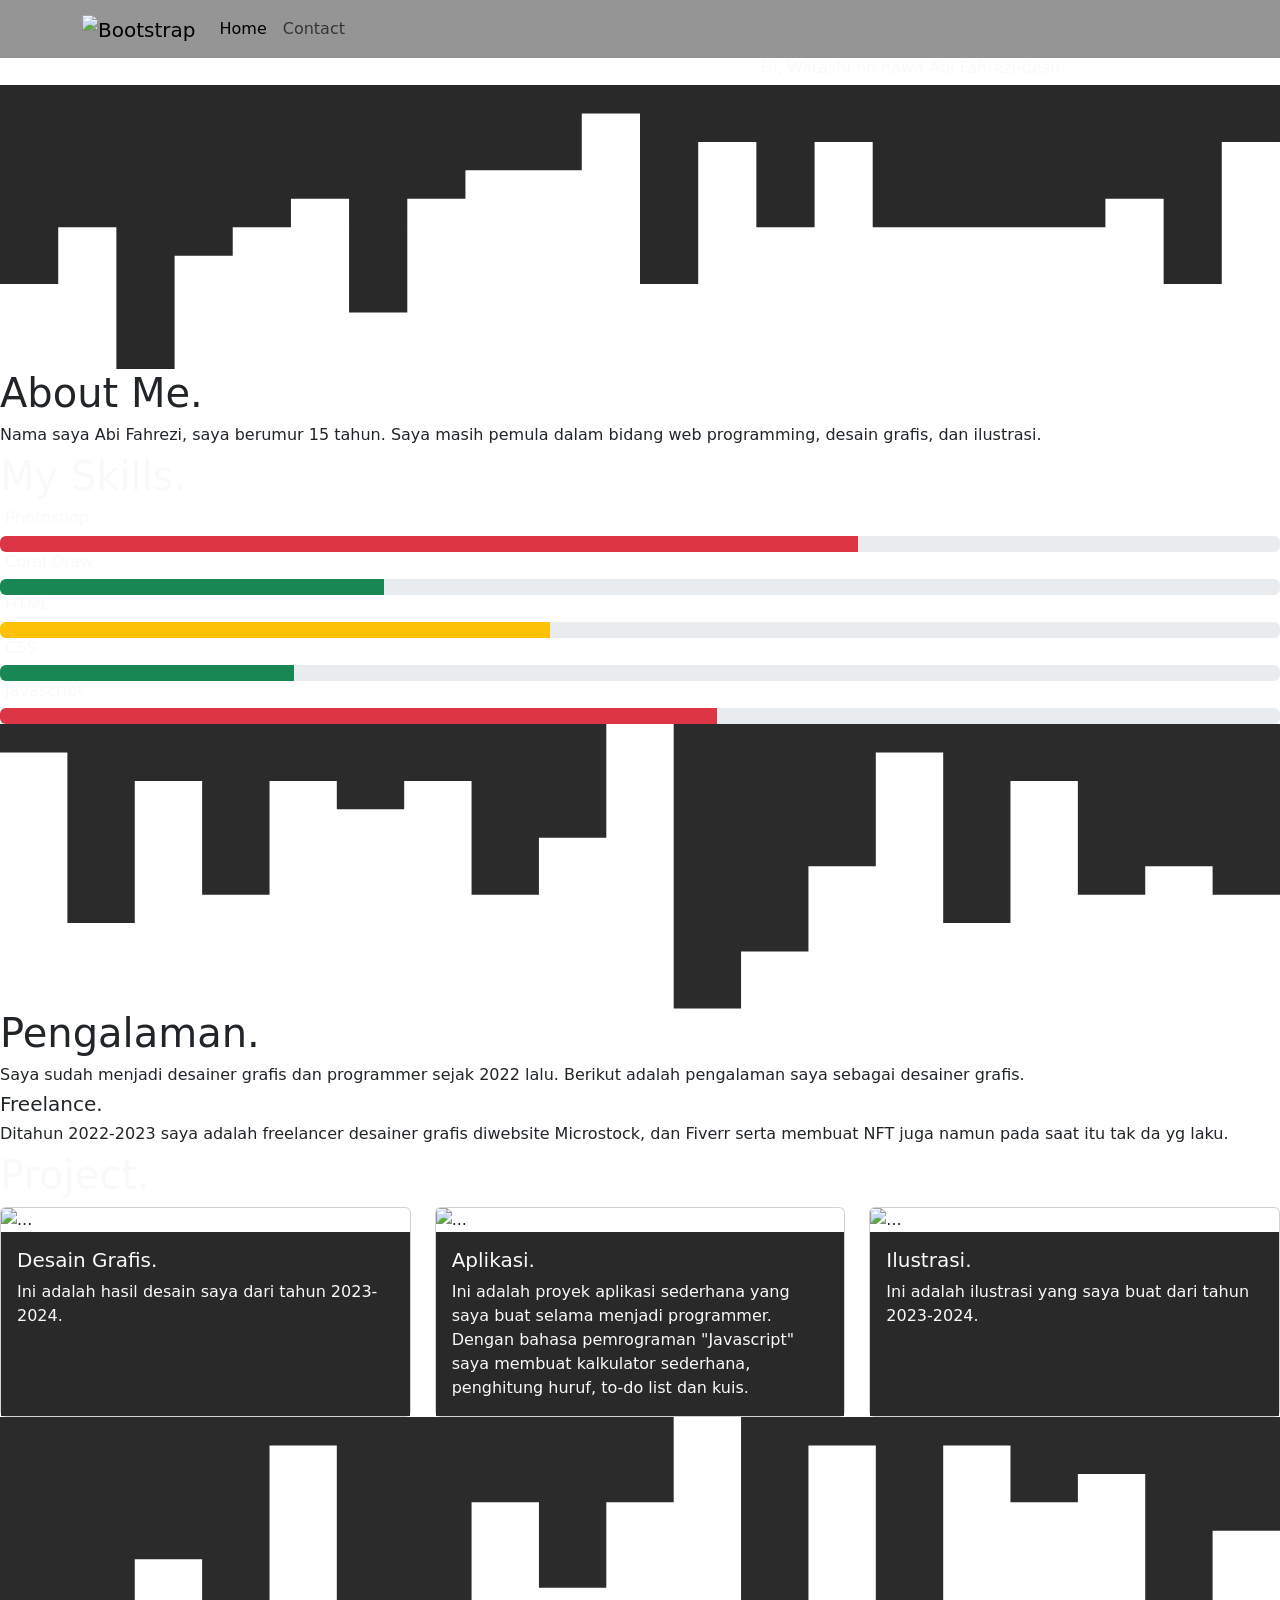
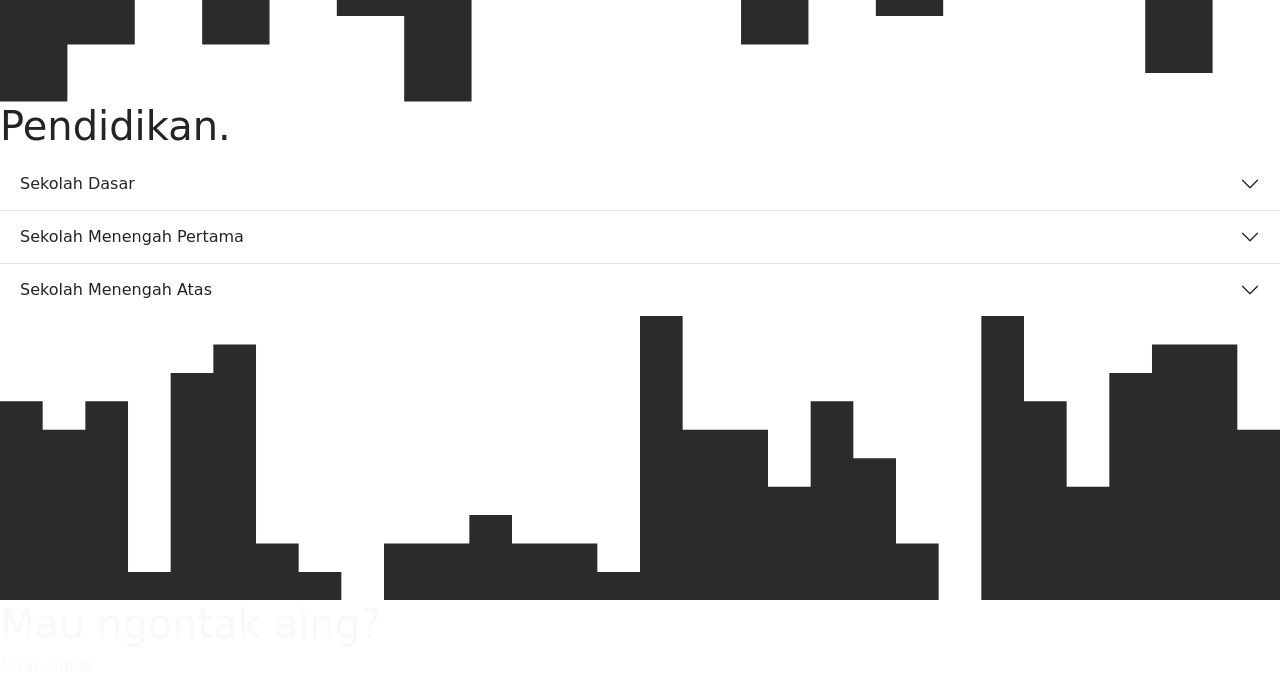
==== index.html @ 24638c21 "Add files via upload" ====
<!doctype html>
<html lang="en">
<head>
  <meta charset="utf-8"/>
<meta name="viewport" content="width=device-width, initial-scale=1" />
<title>Portofolio</title>
<link
href="https://cdn.jsdelivr.net/npm/bootstrap@5.3.3/dist/css/bootstrap.min.css"
rel="stylesheet"
integrity="sha384-QWTKZyjpPEjISv5WaRU9OFeRpok6YctnYmDr5pNlyT2bRjXh0JMhjY6hW+ALEwIH"
crossorigin="anonymous"></link>

<link href="css/style.css" rel="stylesheet"></link>

</head>
<body>
<div>
<!-- navbar -->
<div>
<nav class="navbar fixed-top navbar-expand-lg" style="background-color: #959595">
<div class="container">
<a class="navbar-brand" href="index.html">
<img src="content/logo.png" alt="Bootstrap" width="30">
</a>
<button class="navbar-toggler" type="button" data-bs-toggle="collapse" data-bs-target="#navbarNav" aria-controls="navbarNav" aria-expanded="false" aria-label="Toggle navigation">
<span class="navbar-toggler-icon"></span>
</button>
<div class="collapse navbar-collapse" id="navbarNav">
<ul class="navbar-nav">
<li class="nav-item">
<a class="nav-link active" aria-current="page" href="index.html">Home</a>
</li>
<li class="nav-item">
<a class="nav-link" href="#">Contact</a>
</li>
</ul>
</div>
</div>
</nav>
</div>


<div>
<nav class="navbar navbar-expand-lg" style="background-color: #e8e8e8">
<div class="container">
<a class="navbar-brand" href="index.html">
<img src="content/logo.png" alt="Bootstrap" width="30">
</a>
<div class="collapse navbar-collapse" id="navbarNav">
<ul class="navbar-nav">
<li class="nav-item">
<a class="nav-link active" aria-current="page" href="index.html">Home</a>
</li>
<li class="nav-item">
<a class="nav-link" href="#">Contact</a>
</li>
</ul>
</div>
</div>
</nav>
</div>
<!-- akhir navbar -->
<!-- jumbotron -->
<section class="jumbotot">
<div class="row align-items-center">
<div class="col-6">
<img src="content/me.png" width="170" alt="" />
</div>
<div class="col-1"></div>
<div class="col-5">
<h6 class="jumbongen text-light">
Hi, Watashi no nawa Abi Fahrezi-desu!
</h6>
</div>
</div>
</section>
<div class="sbk">
<svg xmlns="http://www.w3.org/2000/svg" viewBox="0 0 1440 320"><path fill="#292929" fill-opacity="1" d="M0,160L0,224L65.5,224L65.5,160L130.9,160L130.9,320L196.4,320L196.4,192L261.8,192L261.8,160L327.3,160L327.3,128L392.7,128L392.7,256L458.2,256L458.2,128L523.6,128L523.6,96L589.1,96L589.1,96L654.5,96L654.5,32L720,32L720,224L785.5,224L785.5,64L850.9,64L850.9,160L916.4,160L916.4,64L981.8,64L981.8,160L1047.3,160L1047.3,160L1112.7,160L1112.7,160L1178.2,160L1178.2,160L1243.6,160L1243.6,128L1309.1,128L1309.1,224L1374.5,224L1374.5,64L1440,64L1440,0L1374.5,0L1374.5,0L1309.1,0L1309.1,0L1243.6,0L1243.6,0L1178.2,0L1178.2,0L1112.7,0L1112.7,0L1047.3,0L1047.3,0L981.8,0L981.8,0L916.4,0L916.4,0L850.9,0L850.9,0L785.5,0L785.5,0L720,0L720,0L654.5,0L654.5,0L589.1,0L589.1,0L523.6,0L523.6,0L458.2,0L458.2,0L392.7,0L392.7,0L327.3,0L327.3,0L261.8,0L261.8,0L196.4,0L196.4,0L130.9,0L130.9,0L65.5,0L65.5,0L0,0L0,0Z"></path>
</svg>
</div>
<!-- jumbotron akhir -->
<!-- About me -->
<section class="me">
<div>
<h1>
About Me.
</h1>
<div class="me1"></div>
<h6>Nama saya Abi Fahrezi, saya berumur 15 tahun. Saya masih pemula dalam bidang web programming, desain grafis, dan ilustrasi.
</h6>
</div>
</section>
<!-- About me -->
<!-- skills -->
<section class="gw text-light">
<div>
<h1>
My Skills.
</h1>

<div class="gw1"></div>

<div class="ps">
<div class="row align-items-center">
<h6> <img src="content/logophotoshop.png" width="20" alt="" /> Photoshop</h6>
<div class="col-12">
<div class="progress" role="progressbar" aria-label="Success example" aria-valuenow="25" aria-valuemin="0" aria-valuemax="100">
<div class="progress-bar bg-danger" style="width: 67%"></div>
</div>
</div>
</div>
</div>

<div class="cd">
<div class="row align-items-center">
<h6> <img src="content/logocoreldraw.png" width="18" alt="" />  Corel Draw</h6>
<div class="col-12">
<div class="progress" role="progressbar" aria-label="Success example" aria-valuenow="25" aria-valuemin="0" aria-valuemax="100">
<div class="progress-bar bg-success" style="width: 30%">

</div>
</div>
</div>
</div>
</div>

<div class="hetml">
<div class="row align-items-center">
<h6> <img src="content/logohtml.png" width="20" alt="" /> HTML</h6>
<div class="col-12">
<div class="progress" role="progressbar" aria-label="Success example" aria-valuenow="25" aria-valuemin="0" aria-valuemax="100">
<div class="progress-bar bg-warning" style="width: 43%"></div>
</div>
</div>
</div>
</div>

<div class="ceses">
<div class="row align-items-center">
<h6> <img src="content/logocss.png" width="20" alt="" /> CSS</h6>
<div class="col-12">
<div class="progress" role="progressbar" aria-label="Success example" aria-valuenow="25" aria-valuemin="0" aria-valuemax="100">
<div class="progress-bar bg-success" style="width: 23%"></div>
</div>
</div>
</div>
</div>

<div class="jeses">
<div class="row align-items-center">
<h6> <img src="content/logojs.png" width="20" alt="" /> Javascript</h6>
<div class="col-12">
<div class="progress" role="progressbar" aria-label="Success example" aria-valuenow="25" aria-valuemin="0" aria-valuemax="100">
<div class="progress-bar bg-danger" style="width: 56%"></div>
</div>
</div>
</div>
</div>
</div>
</section>
<div class="xbk">
<svg xmlns="http://www.w3.org/2000/svg" viewBox="0 0 1440 320"><path fill="#2c2b2b" fill-opacity="1" d="M0,160L0,32L75.8,32L75.8,224L151.6,224L151.6,64L227.4,64L227.4,192L303.2,192L303.2,64L378.9,64L378.9,96L454.7,96L454.7,64L530.5,64L530.5,192L606.3,192L606.3,128L682.1,128L682.1,0L757.9,0L757.9,320L833.7,320L833.7,256L909.5,256L909.5,160L985.3,160L985.3,32L1061.1,32L1061.1,224L1136.8,224L1136.8,64L1212.6,64L1212.6,192L1288.4,192L1288.4,160L1364.2,160L1364.2,192L1440,192L1440,0L1364.2,0L1364.2,0L1288.4,0L1288.4,0L1212.6,0L1212.6,0L1136.8,0L1136.8,0L1061.1,0L1061.1,0L985.3,0L985.3,0L909.5,0L909.5,0L833.7,0L833.7,0L757.9,0L757.9,0L682.1,0L682.1,0L606.3,0L606.3,0L530.5,0L530.5,0L454.7,0L454.7,0L378.9,0L378.9,0L303.2,0L303.2,0L227.4,0L227.4,0L151.6,0L151.6,0L75.8,0L75.8,0L0,0L0,0Z"></path>
</svg>
</div>
<!-- akhir skill -->
<!-- Projects -->
<section class="jink">
<div class="text-dark">
<h1>Pengalaman.</h1>
<div class="gw3"></div>
<h6>Saya sudah menjadi desainer grafis dan programmer sejak 2022 lalu. Berikut adalah pengalaman saya sebagai desainer grafis.</h6>
<h5>
Freelance.
</h5>
<div class="gw2"></div>
<h6>
Ditahun 2022-2023 saya adalah freelancer desainer grafis diwebsite Microstock, dan Fiverr serta membuat NFT juga namun pada saat itu tak da yg laku.
</h6>
</div>
</div>


<div class="huge text-light">
<h1>Project.</h1>
<div class="gw4"></div>
</div>
</section>

<section class="vubik">
<div class="row row-cols-1 row-cols-md-3 g-4">
<div class="col">
<div class="card h-100">
<img src="content/design1.jpg" class="card-img-top" alt="...">
<div class="card-body" style="background-color: #292929">
<h5 class="card-title text-light">Desain Grafis.</h5>
<p class="card-text text-light">
Ini adalah hasil desain saya dari tahun 2023-2024.
</p>
</div>
</div>
</div>
<div class="col">
<div class="card h-100">
<img src="content/design2.jpg" class="card-img-top" alt="...">
<div class="card-body" style="background-color: #292929">
<h5 class="card-title text-light">Aplikasi.</h5>
<p class="card-text text-light">
Ini adalah proyek aplikasi sederhana yang saya buat selama menjadi programmer. Dengan bahasa pemrograman "Javascript" saya membuat kalkulator sederhana, penghitung huruf, to-do list dan kuis.
</p>
</div>
</div>
</div>
<div class="col">
<div class="card h-100">
<img src="content/design3.jpg" class="card-img-top" alt="...">
<div class="card-body" style="background-color: #292929">
<h5 class="card-title text-light">Ilustrasi.</h5>
<p class="card-text text-light">
Ini adalah ilustrasi yang saya buat dari tahun 2023-2024.
</p>
</div>
</div>
</div>
</div>
</section>

<div class="ggh">
<svg xmlns="http://www.w3.org/2000/svg" viewBox="0 0 1440 320"><path fill="#2c2b2b" fill-opacity="1" d="M0,256L0,320L75.8,320L75.8,256L151.6,256L151.6,160L227.4,160L227.4,256L303.2,256L303.2,32L378.9,32L378.9,224L454.7,224L454.7,320L530.5,320L530.5,96L606.3,96L606.3,192L682.1,192L682.1,96L757.9,96L757.9,0L833.7,0L833.7,256L909.5,256L909.5,32L985.3,32L985.3,224L1061.1,224L1061.1,32L1136.8,32L1136.8,96L1212.6,96L1212.6,64L1288.4,64L1288.4,288L1364.2,288L1364.2,128L1440,128L1440,0L1364.2,0L1364.2,0L1288.4,0L1288.4,0L1212.6,0L1212.6,0L1136.8,0L1136.8,0L1061.1,0L1061.1,0L985.3,0L985.3,0L909.5,0L909.5,0L833.7,0L833.7,0L757.9,0L757.9,0L682.1,0L682.1,0L606.3,0L606.3,0L530.5,0L530.5,0L454.7,0L454.7,0L378.9,0L378.9,0L303.2,0L303.2,0L227.4,0L227.4,0L151.6,0L151.6,0L75.8,0L75.8,0L0,0L0,0Z"></path></svg>
</div>
<!-- akhir project -->
<!-- Pendidikan -->
<section class="joki text-dark">
<h1>Pendidikan.</h1>
<div class="gw3"></div>
<div class="mantap">
<div class="accordion accordion-flush" id="accordionFlushExample">
<div class="accordion-item">
<h2 class="accordion-header">
<button class="accordion-button collapsed" type="button" data-bs-toggle="collapse" data-bs-target="#flush-collapseOne" aria-expanded="false" aria-controls="flush-collapseOne">
Sekolah Dasar
</button>
</h2>
<div id="flush-collapseOne" class="accordion-collapse collapse" data-bs-parent="#accordionFlushExample">
<div class="accordion-body">
Kepo banget ya km.
</div>
</div>
</div>
<div class="accordion-item">
<h2 class="accordion-header">
<button class="accordion-button collapsed" type="button" data-bs-toggle="collapse" data-bs-target="#flush-collapseTwo" aria-expanded="false" aria-controls="flush-collapseTwo">
Sekolah Menengah Pertama
</button>
</h2>
<div id="flush-collapseTwo" class="accordion-collapse collapse" data-bs-parent="#accordionFlushExample">
<div class="accordion-body">
Pengen tau banget nich?.
</div>
</div>
</div>
<div class="accordion-item">
<h2 class="accordion-header">
<button class="accordion-button collapsed" type="button" data-bs-toggle="collapse" data-bs-target="#flush-collapseThree" aria-expanded="false" aria-controls="flush-collapseThree">
Sekolah Menengah Atas
</button>
</h2>
<div id="flush-collapseThree" class="accordion-collapse collapse" data-bs-parent="#accordionFlushExample">
<div class="accordion-body">
Masih SMA aku wak:v
</div>
</div>
</div>
</div>
</div>
</section>
<div class="lawak">
<svg xmlns="http://www.w3.org/2000/svg" viewBox="0 0 1440 320"><path fill="#2c2b2b" fill-opacity="1" d="M0,256L0,96L48,96L48,128L96,128L96,96L144,96L144,288L192,288L192,64L240,64L240,32L288,32L288,256L336,256L336,288L384,288L384,320L432,320L432,256L480,256L480,256L528,256L528,224L576,224L576,256L624,256L624,256L672,256L672,288L720,288L720,0L768,0L768,128L816,128L816,128L864,128L864,192L912,192L912,96L960,96L960,160L1008,160L1008,256L1056,256L1056,320L1104,320L1104,0L1152,0L1152,96L1200,96L1200,192L1248,192L1248,64L1296,64L1296,32L1344,32L1344,32L1392,32L1392,128L1440,128L1440,320L1392,320L1392,320L1344,320L1344,320L1296,320L1296,320L1248,320L1248,320L1200,320L1200,320L1152,320L1152,320L1104,320L1104,320L1056,320L1056,320L1008,320L1008,320L960,320L960,320L912,320L912,320L864,320L864,320L816,320L816,320L768,320L768,320L720,320L720,320L672,320L672,320L624,320L624,320L576,320L576,320L528,320L528,320L480,320L480,320L432,320L432,320L384,320L384,320L336,320L336,320L288,320L288,320L240,320L240,320L192,320L192,320L144,320L144,320L96,320L96,320L48,320L48,320L0,320L0,320Z"></path></svg>
</div>
<!-- akhir pendidikan -->


<!-- Contact -->
<section class="last text-light">
<h1>Mau ngontak aing?</h1>
<div class="gw4"></div>
<h6>Maaf, Sibuk.</h6>
</section>
<!-- Akhir Contact -->

</div>


<script
src="https://cdn.jsdelivr.net/npm/bootstrap@5.3.3/dist/js/bootstrap.bundle.min.js"
integrity="sha384-YvpcrYf0tY3lHB60NNkmXc5s9fDVZLESaAA55NDzOxhy9GkcIdslK1eN7N6jIeHz"
crossorigin="anonymous"
></script>
<script
src="https://cdn.jsdelivr.net/npm/@popperjs/core@2.11.8/dist/umd/popper.min.js"
integrity="sha384-I7E8VVD/ismYTF4hNIPjVp/Zjvgyol6VFvRkX/vR+Vc4jQkC+hVqc2pM8ODewa9r"
crossorigin="anonymous"
></script>
<script
src="https://cdn.jsdelivr.net/npm/bootstrap@5.3.3/dist/js/bootstrap.min.js"
integrity="sha384-0pUGZvbkm6XF6gxjEnlmuGrJXVbNuzT9qBBavbLwCsOGabYfZo0T0to5eqruptLy"
crossorigin="anonymous"
></script>
</body>
</html>
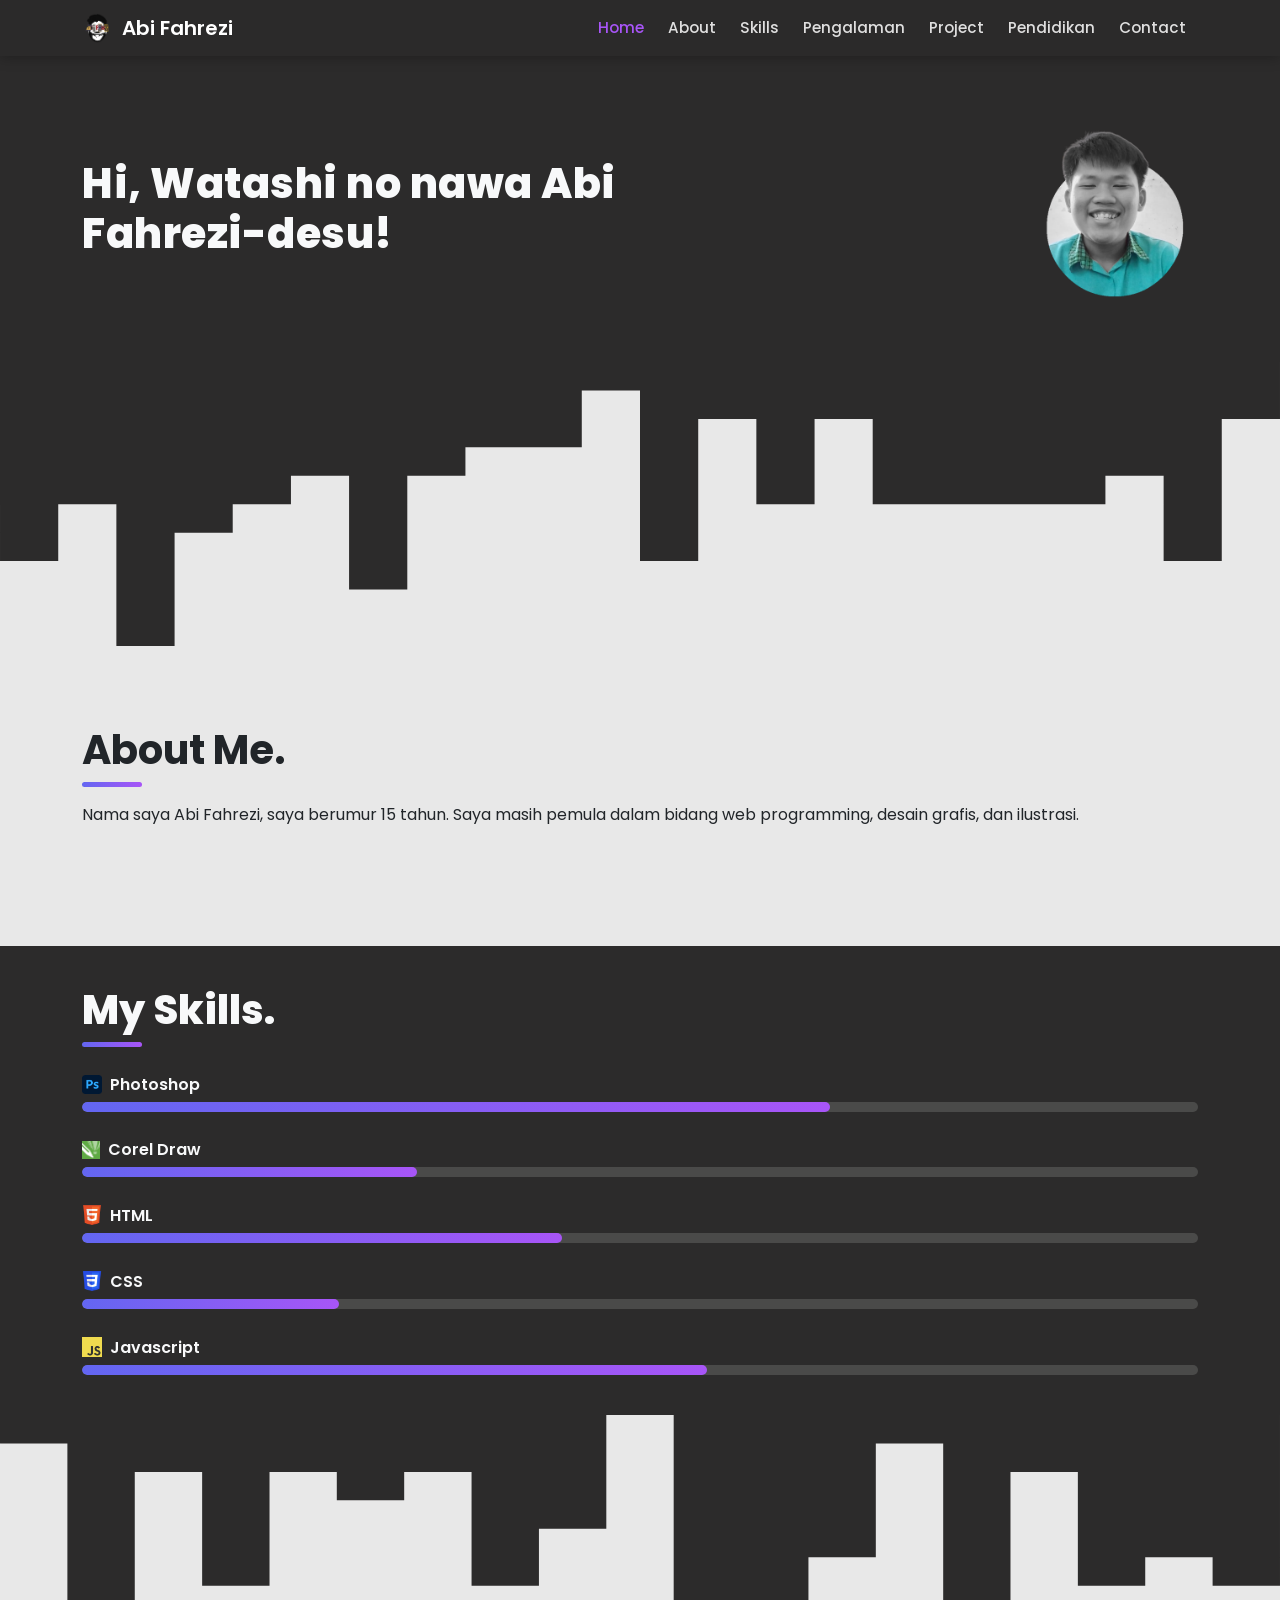
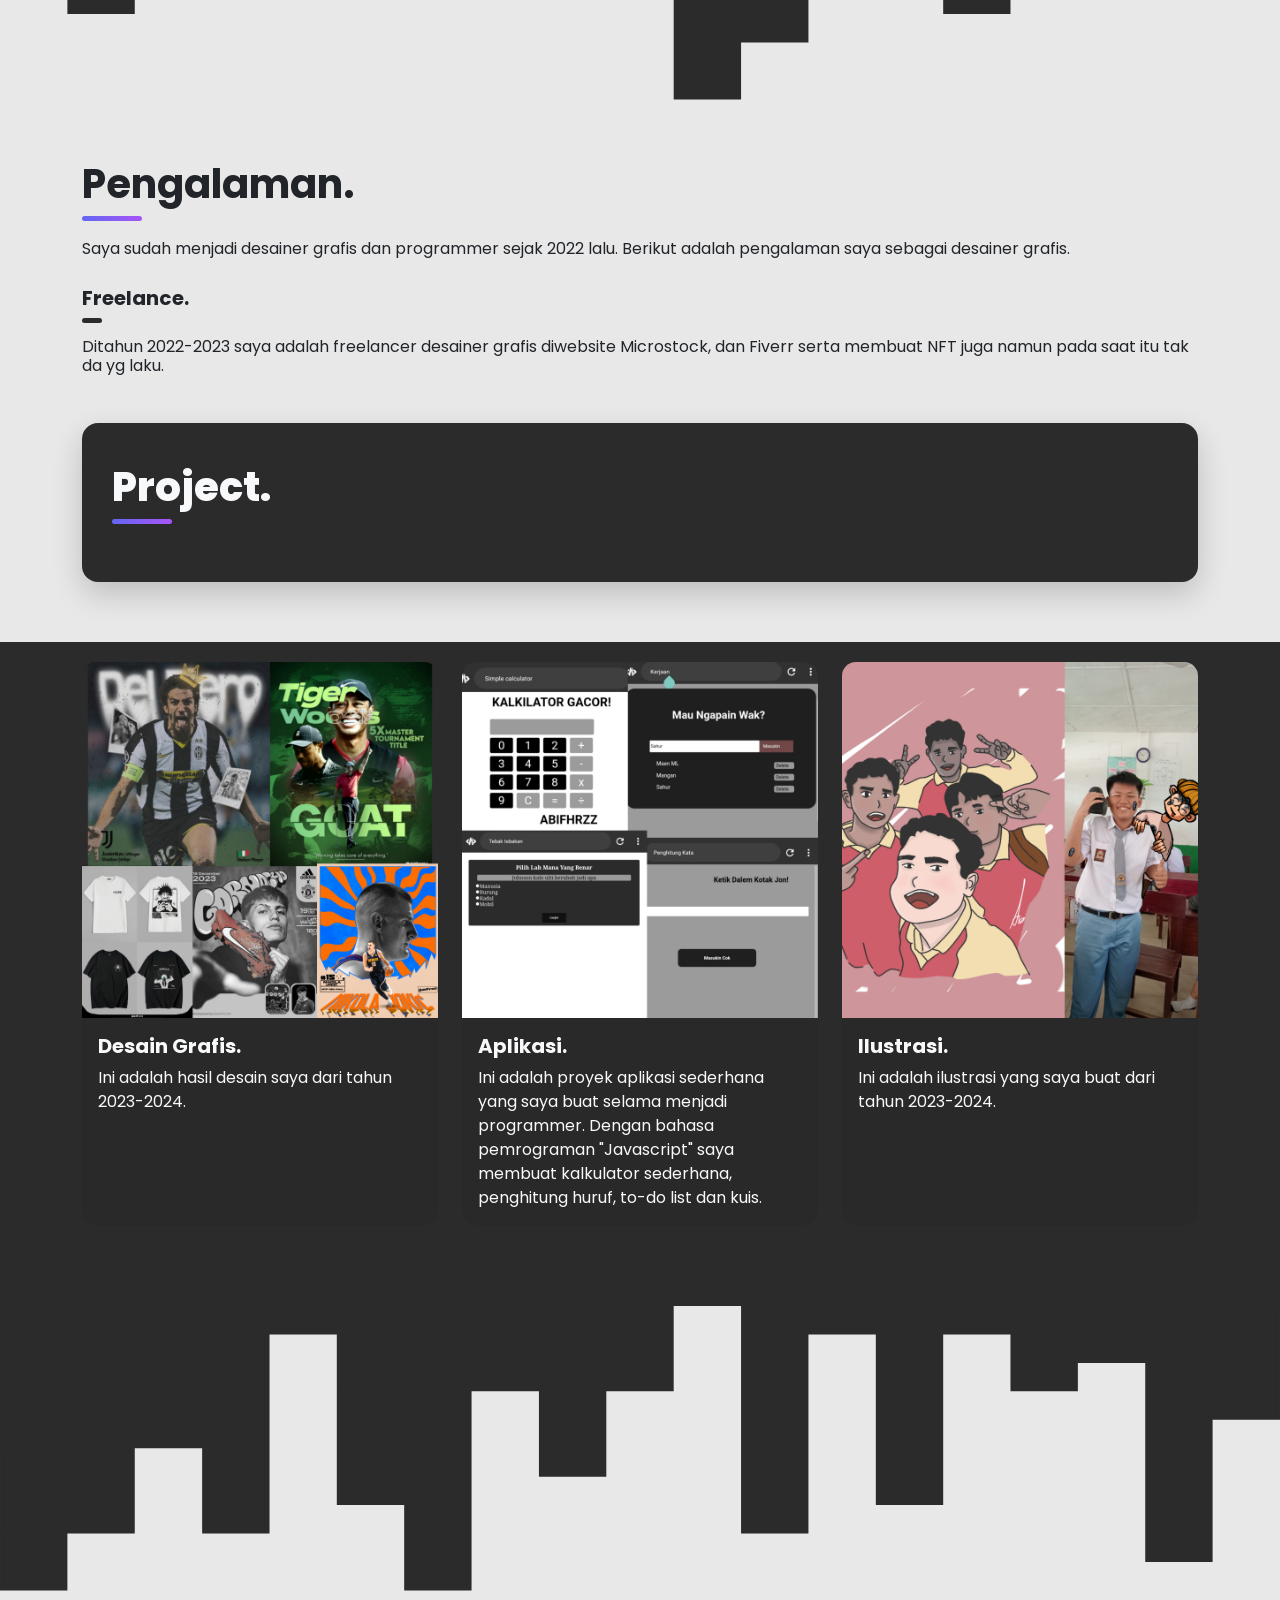
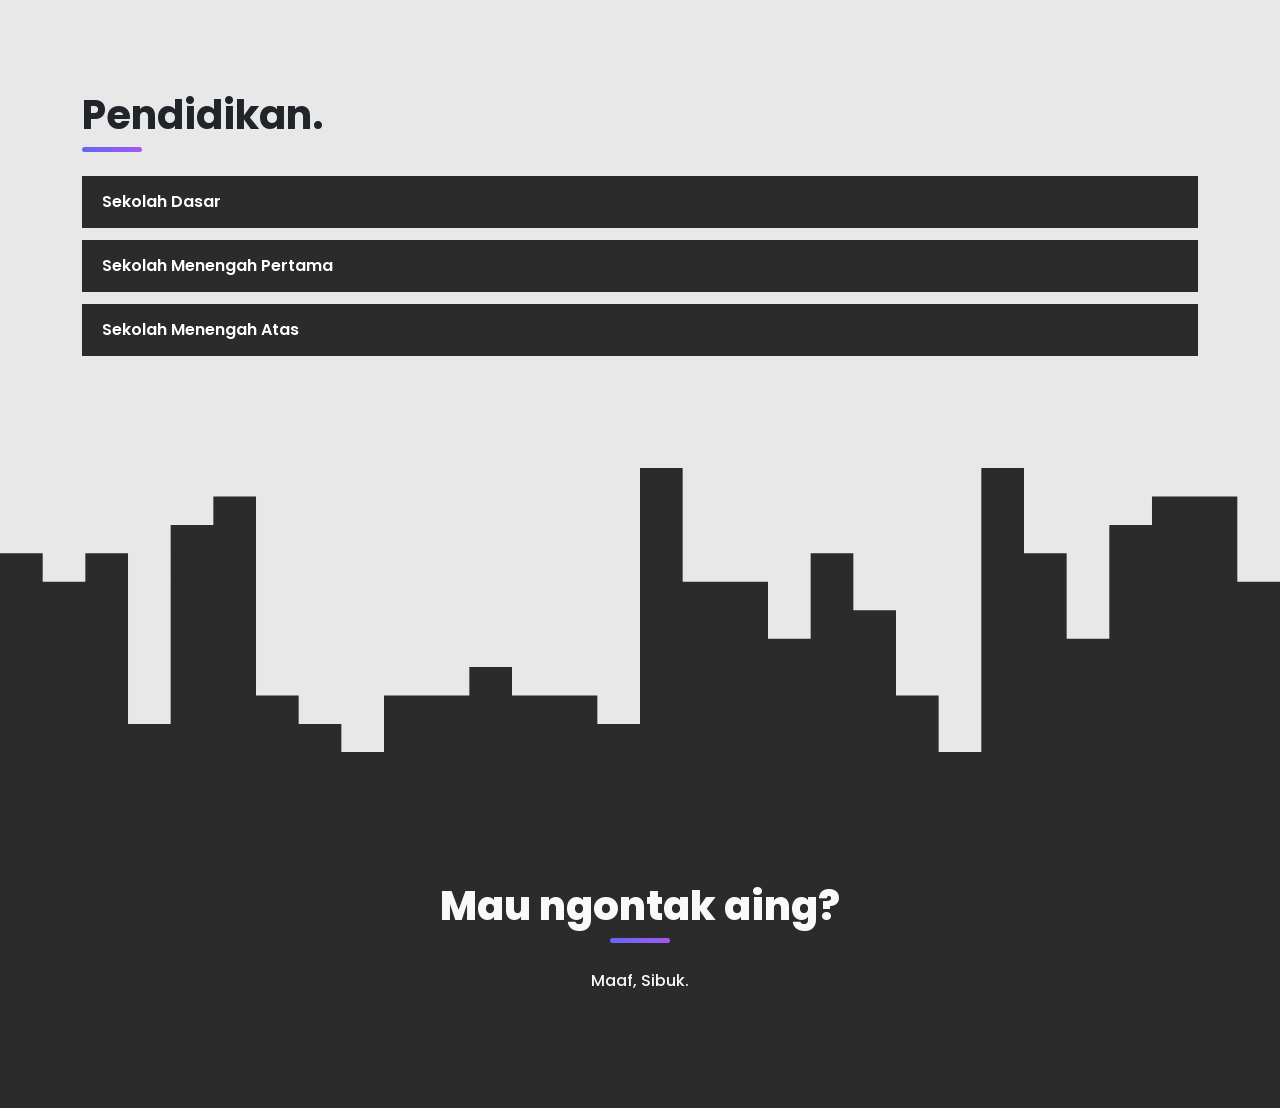
==== commit d05b4cff: "style: redesign portfolio with bootstrap polish, single navbar, smooth scroll, scrollspy, animations" ====
--- a/index.html
+++ b/index.html
@@ -1,309 +1,330 @@
 <!doctype html>
-<html lang="en">
+<html lang="id">
 <head>
   <meta charset="utf-8"/>
-<meta name="viewport" content="width=device-width, initial-scale=1" />
-<title>Portofolio</title>
-<link
-href="https://cdn.jsdelivr.net/npm/bootstrap@5.3.3/dist/css/bootstrap.min.css"
-rel="stylesheet"
-integrity="sha384-QWTKZyjpPEjISv5WaRU9OFeRpok6YctnYmDr5pNlyT2bRjXh0JMhjY6hW+ALEwIH"
-crossorigin="anonymous"></link>
-
-<link href="css/style.css" rel="stylesheet"></link>
-
+  <meta name="viewport" content="width=device-width, initial-scale=1" />
+  <title>Portofolio - Abi Fahrezi</title>
+  <meta name="description" content="Portofolio Abi Fahrezi - desainer grafis, ilustrator, dan programmer. Desain grafis, ilustrasi, dan proyek aplikasi sederhana." />
+  <link rel="icon" href="content/logo.png" type="image/png" />
+
+  <!-- Fonts -->
+  <link rel="preconnect" href="https://fonts.googleapis.com">
+  <link rel="preconnect" href="https://fonts.gstatic.com" crossorigin>
+  <link href="https://fonts.googleapis.com/css2?family=Poppins:wght@400;500;600;700;800&display=swap" rel="stylesheet">
+
+  <!-- Bootstrap -->
+  <link
+    href="https://cdn.jsdelivr.net/npm/bootstrap@5.3.3/dist/css/bootstrap.min.css"
+    rel="stylesheet"
+    integrity="sha384-QWTKZyjpPEjISv5WaRU9OFeRpok6YctnYmDr5pNlyT2bRjXh0JMhjY6hW+ALEwIH"
+    crossorigin="anonymous"/>
+
+  <link href="css/style.css" rel="stylesheet" />
 </head>
-<body>
-<div>
+
+<body data-bs-spy="scroll" data-bs-target="#mainNavbar" data-bs-offset="120" tabindex="0">
+
 <!-- navbar -->
-<div>
-<nav class="navbar fixed-top navbar-expand-lg" style="background-color: #959595">
-<div class="container">
-<a class="navbar-brand" href="index.html">
-<img src="content/logo.png" alt="Bootstrap" width="30">
-</a>
-<button class="navbar-toggler" type="button" data-bs-toggle="collapse" data-bs-target="#navbarNav" aria-controls="navbarNav" aria-expanded="false" aria-label="Toggle navigation">
-<span class="navbar-toggler-icon"></span>
-</button>
-<div class="collapse navbar-collapse" id="navbarNav">
-<ul class="navbar-nav">
-<li class="nav-item">
-<a class="nav-link active" aria-current="page" href="index.html">Home</a>
-</li>
-<li class="nav-item">
-<a class="nav-link" href="#">Contact</a>
-</li>
-</ul>
+<nav class="navbar navbar-expand-lg fixed-top" id="mainNavbar">
+  <div class="container">
+    <a class="navbar-brand" href="#home">
+      <img src="content/logo.png" alt="Logo Abi Fahrezi" width="30" />
+      <span>Abi Fahrezi</span>
+    </a>
+    <button class="navbar-toggler" type="button" data-bs-toggle="collapse" data-bs-target="#navbarNav" aria-controls="navbarNav" aria-expanded="false" aria-label="Toggle navigation">
+      <span class="navbar-toggler-icon"></span>
+    </button>
+    <div class="collapse navbar-collapse" id="navbarNav">
+      <ul class="navbar-nav ms-auto">
+        <li class="nav-item">
+          <a class="nav-link active" aria-current="page" href="#home">Home</a>
+        </li>
+        <li class="nav-item">
+          <a class="nav-link" href="#about">About</a>
+        </li>
+        <li class="nav-item">
+          <a class="nav-link" href="#skills">Skills</a>
+        </li>
+        <li class="nav-item">
+          <a class="nav-link" href="#pengalaman">Pengalaman</a>
+        </li>
+        <li class="nav-item">
+          <a class="nav-link" href="#project">Project</a>
+        </li>
+        <li class="nav-item">
+          <a class="nav-link" href="#pendidikan">Pendidikan</a>
+        </li>
+        <li class="nav-item">
+          <a class="nav-link" href="#contact">Contact</a>
+        </li>
+      </ul>
+    </div>
+  </div>
+</nav>
+<!-- akhir navbar -->
+
+<!-- home -->
+<section id="home" class="jumbotot">
+  <div class="container">
+    <div class="row align-items-center">
+      <div class="col-12 col-md-5 order-md-1 text-center text-md-end">
+        <img class="jumbo-img" src="content/me.png" width="170" alt="Foto Abi Fahrezi" />
+      </div>
+      <div class="col-12 col-md-7">
+        <h1 class="jumbongen text-light">
+          Hi, Watashi no nawa Abi Fahrezi-desu!
+        </h1>
+      </div>
+    </div>
+  </div>
+</section>
+<div class="wave">
+  <svg xmlns="http://www.w3.org/2000/svg" viewBox="0 0 1440 320"><path fill="#2c2b2b" fill-opacity="1" d="M0,160L0,224L65.5,224L65.5,160L130.9,160L130.9,320L196.4,320L196.4,192L261.8,192L261.8,160L327.3,160L327.3,128L392.7,128L392.7,256L458.2,256L458.2,128L523.6,128L523.6,96L589.1,96L589.1,96L654.5,96L654.5,32L720,32L720,224L785.5,224L785.5,64L850.9,64L850.9,160L916.4,160L916.4,64L981.8,64L981.8,160L1047.3,160L1047.3,160L1112.7,160L1112.7,160L1178.2,160L1178.2,160L1243.6,160L1243.6,128L1309.1,128L1309.1,224L1374.5,224L1374.5,64L1440,64L1440,0L1374.5,0L1374.5,0L1309.1,0L1309.1,0L1243.6,0L1243.6,0L1178.2,0L1178.2,0L1112.7,0L1112.7,0L1047.3,0L1047.3,0L981.8,0L981.8,0L916.4,0L916.4,0L850.9,0L850.9,0L785.5,0L785.5,0L720,0L720,0L654.5,0L654.5,0L589.1,0L589.1,0L523.6,0L523.6,0L458.2,0L458.2,0L392.7,0L392.7,0L327.3,0L327.3,0L261.8,0L261.8,0L196.4,0L196.4,0L130.9,0L130.9,0L65.5,0L65.5,0L0,0L0,0Z"></path></svg>
 </div>
-</div>
-</nav>
-</div>
-
-
-<div>
-<nav class="navbar navbar-expand-lg" style="background-color: #e8e8e8">
-<div class="container">
-<a class="navbar-brand" href="index.html">
-<img src="content/logo.png" alt="Bootstrap" width="30">
-</a>
-<div class="collapse navbar-collapse" id="navbarNav">
-<ul class="navbar-nav">
-<li class="nav-item">
-<a class="nav-link active" aria-current="page" href="index.html">Home</a>
-</li>
-<li class="nav-item">
-<a class="nav-link" href="#">Contact</a>
-</li>
-</ul>
-</div>
-</div>
-</nav>
-</div>
-<!-- akhir navbar -->
-<!-- jumbotron -->
-<section class="jumbotot">
-<div class="row align-items-center">
-<div class="col-6">
-<img src="content/me.png" width="170" alt="" />
-</div>
-<div class="col-1"></div>
-<div class="col-5">
-<h6 class="jumbongen text-light">
-Hi, Watashi no nawa Abi Fahrezi-desu!
-</h6>
-</div>
-</div>
-</section>
-<div class="sbk">
-<svg xmlns="http://www.w3.org/2000/svg" viewBox="0 0 1440 320"><path fill="#292929" fill-opacity="1" d="M0,160L0,224L65.5,224L65.5,160L130.9,160L130.9,320L196.4,320L196.4,192L261.8,192L261.8,160L327.3,160L327.3,128L392.7,128L392.7,256L458.2,256L458.2,128L523.6,128L523.6,96L589.1,96L589.1,96L654.5,96L654.5,32L720,32L720,224L785.5,224L785.5,64L850.9,64L850.9,160L916.4,160L916.4,64L981.8,64L981.8,160L1047.3,160L1047.3,160L1112.7,160L1112.7,160L1178.2,160L1178.2,160L1243.6,160L1243.6,128L1309.1,128L1309.1,224L1374.5,224L1374.5,64L1440,64L1440,0L1374.5,0L1374.5,0L1309.1,0L1309.1,0L1243.6,0L1243.6,0L1178.2,0L1178.2,0L1112.7,0L1112.7,0L1047.3,0L1047.3,0L981.8,0L981.8,0L916.4,0L916.4,0L850.9,0L850.9,0L785.5,0L785.5,0L720,0L720,0L654.5,0L654.5,0L589.1,0L589.1,0L523.6,0L523.6,0L458.2,0L458.2,0L392.7,0L392.7,0L327.3,0L327.3,0L261.8,0L261.8,0L196.4,0L196.4,0L130.9,0L130.9,0L65.5,0L65.5,0L0,0L0,0Z"></path>
-</svg>
-</div>
-<!-- jumbotron akhir -->
+<!-- akhir home -->
+
 <!-- About me -->
-<section class="me">
-<div>
-<h1>
-About Me.
-</h1>
-<div class="me1"></div>
-<h6>Nama saya Abi Fahrezi, saya berumur 15 tahun. Saya masih pemula dalam bidang web programming, desain grafis, dan ilustrasi.
-</h6>
-</div>
-</section>
-<!-- About me -->
+<section id="about" class="me">
+  <div class="container">
+    <h1>About Me.</h1>
+    <div class="accent-line"></div>
+    <h6>Nama saya Abi Fahrezi, saya berumur 15 tahun. Saya masih pemula dalam bidang web programming, desain grafis, dan ilustrasi.</h6>
+  </div>
+</section>
+<!-- akhir about -->
+
 <!-- skills -->
-<section class="gw text-light">
-<div>
-<h1>
-My Skills.
-</h1>
-
-<div class="gw1"></div>
-
-<div class="ps">
-<div class="row align-items-center">
-<h6> <img src="content/logophotoshop.png" width="20" alt="" /> Photoshop</h6>
-<div class="col-12">
-<div class="progress" role="progressbar" aria-label="Success example" aria-valuenow="25" aria-valuemin="0" aria-valuemax="100">
-<div class="progress-bar bg-danger" style="width: 67%"></div>
-</div>
-</div>
-</div>
-</div>
-
-<div class="cd">
-<div class="row align-items-center">
-<h6> <img src="content/logocoreldraw.png" width="18" alt="" />  Corel Draw</h6>
-<div class="col-12">
-<div class="progress" role="progressbar" aria-label="Success example" aria-valuenow="25" aria-valuemin="0" aria-valuemax="100">
-<div class="progress-bar bg-success" style="width: 30%">
-
-</div>
-</div>
-</div>
-</div>
-</div>
-
-<div class="hetml">
-<div class="row align-items-center">
-<h6> <img src="content/logohtml.png" width="20" alt="" /> HTML</h6>
-<div class="col-12">
-<div class="progress" role="progressbar" aria-label="Success example" aria-valuenow="25" aria-valuemin="0" aria-valuemax="100">
-<div class="progress-bar bg-warning" style="width: 43%"></div>
-</div>
-</div>
-</div>
-</div>
-
-<div class="ceses">
-<div class="row align-items-center">
-<h6> <img src="content/logocss.png" width="20" alt="" /> CSS</h6>
-<div class="col-12">
-<div class="progress" role="progressbar" aria-label="Success example" aria-valuenow="25" aria-valuemin="0" aria-valuemax="100">
-<div class="progress-bar bg-success" style="width: 23%"></div>
-</div>
-</div>
-</div>
-</div>
-
-<div class="jeses">
-<div class="row align-items-center">
-<h6> <img src="content/logojs.png" width="20" alt="" /> Javascript</h6>
-<div class="col-12">
-<div class="progress" role="progressbar" aria-label="Success example" aria-valuenow="25" aria-valuemin="0" aria-valuemax="100">
-<div class="progress-bar bg-danger" style="width: 56%"></div>
-</div>
-</div>
-</div>
-</div>
-</div>
-</section>
-<div class="xbk">
-<svg xmlns="http://www.w3.org/2000/svg" viewBox="0 0 1440 320"><path fill="#2c2b2b" fill-opacity="1" d="M0,160L0,32L75.8,32L75.8,224L151.6,224L151.6,64L227.4,64L227.4,192L303.2,192L303.2,64L378.9,64L378.9,96L454.7,96L454.7,64L530.5,64L530.5,192L606.3,192L606.3,128L682.1,128L682.1,0L757.9,0L757.9,320L833.7,320L833.7,256L909.5,256L909.5,160L985.3,160L985.3,32L1061.1,32L1061.1,224L1136.8,224L1136.8,64L1212.6,64L1212.6,192L1288.4,192L1288.4,160L1364.2,160L1364.2,192L1440,192L1440,0L1364.2,0L1364.2,0L1288.4,0L1288.4,0L1212.6,0L1212.6,0L1136.8,0L1136.8,0L1061.1,0L1061.1,0L985.3,0L985.3,0L909.5,0L909.5,0L833.7,0L833.7,0L757.9,0L757.9,0L682.1,0L682.1,0L606.3,0L606.3,0L530.5,0L530.5,0L454.7,0L454.7,0L378.9,0L378.9,0L303.2,0L303.2,0L227.4,0L227.4,0L151.6,0L151.6,0L75.8,0L75.8,0L0,0L0,0Z"></path>
-</svg>
+<section id="skills" class="gw text-light">
+  <div class="container">
+    <h1>My Skills.</h1>
+    <div class="accent-line-light"></div>
+
+    <div class="skill ps">
+      <div class="row align-items-center">
+        <h6><img src="content/logophotoshop.png" width="20" alt="Logo Photoshop" /> Photoshop</h6>
+        <div class="col-12">
+          <div class="progress" role="progressbar" aria-label="Level Photoshop" aria-valuenow="67" aria-valuemin="0" aria-valuemax="100">
+            <div class="progress-bar" style="width: 67%"></div>
+          </div>
+        </div>
+      </div>
+    </div>
+
+    <div class="skill cd">
+      <div class="row align-items-center">
+        <h6><img src="content/logocoreldraw.png" width="18" alt="Logo Corel Draw" /> Corel Draw</h6>
+        <div class="col-12">
+          <div class="progress" role="progressbar" aria-label="Level Corel Draw" aria-valuenow="30" aria-valuemin="0" aria-valuemax="100">
+            <div class="progress-bar" style="width: 30%"></div>
+          </div>
+        </div>
+      </div>
+    </div>
+
+    <div class="skill hetml">
+      <div class="row align-items-center">
+        <h6><img src="content/logohtml.png" width="20" alt="Logo HTML" /> HTML</h6>
+        <div class="col-12">
+          <div class="progress" role="progressbar" aria-label="Level HTML" aria-valuenow="43" aria-valuemin="0" aria-valuemax="100">
+            <div class="progress-bar" style="width: 43%"></div>
+          </div>
+        </div>
+      </div>
+    </div>
+
+    <div class="skill ceses">
+      <div class="row align-items-center">
+        <h6><img src="content/logocss.png" width="20" alt="Logo CSS" /> CSS</h6>
+        <div class="col-12">
+          <div class="progress" role="progressbar" aria-label="Level CSS" aria-valuenow="23" aria-valuemin="0" aria-valuemax="100">
+            <div class="progress-bar" style="width: 23%"></div>
+          </div>
+        </div>
+      </div>
+    </div>
+
+    <div class="skill jeses">
+      <div class="row align-items-center">
+        <h6><img src="content/logojs.png" width="20" alt="Logo Javascript" /> Javascript</h6>
+        <div class="col-12">
+          <div class="progress" role="progressbar" aria-label="Level Javascript" aria-valuenow="56" aria-valuemin="0" aria-valuemax="100">
+            <div class="progress-bar" style="width: 56%"></div>
+          </div>
+        </div>
+      </div>
+    </div>
+  </div>
+</section>
+<div class="wave dark">
+  <svg xmlns="http://www.w3.org/2000/svg" viewBox="0 0 1440 320"><path fill="#2c2b2b" fill-opacity="1" d="M0,160L0,32L75.8,32L75.8,224L151.6,224L151.6,64L227.4,64L227.4,192L303.2,192L303.2,64L378.9,64L378.9,96L454.7,96L454.7,64L530.5,64L530.5,192L606.3,192L606.3,128L682.1,128L682.1,0L757.9,0L757.9,320L833.7,320L833.7,256L909.5,256L909.5,160L985.3,160L985.3,32L1061.1,32L1061.1,224L1136.8,224L1136.8,64L1212.6,64L1212.6,192L1288.4,192L1288.4,160L1364.2,160L1364.2,192L1440,192L1440,0L1364.2,0L1364.2,0L1288.4,0L1288.4,0L1212.6,0L1212.6,0L1136.8,0L1136.8,0L1061.1,0L1061.1,0L985.3,0L985.3,0L909.5,0L909.5,0L833.7,0L833.7,0L757.9,0L757.9,0L682.1,0L682.1,0L606.3,0L606.3,0L530.5,0L530.5,0L454.7,0L454.7,0L378.9,0L378.9,0L303.2,0L303.2,0L227.4,0L227.4,0L151.6,0L151.6,0L75.8,0L75.8,0L0,0L0,0Z"></path></svg>
 </div>
 <!-- akhir skill -->
-<!-- Projects -->
-<section class="jink">
-<div class="text-dark">
-<h1>Pengalaman.</h1>
-<div class="gw3"></div>
-<h6>Saya sudah menjadi desainer grafis dan programmer sejak 2022 lalu. Berikut adalah pengalaman saya sebagai desainer grafis.</h6>
-<h5>
-Freelance.
-</h5>
-<div class="gw2"></div>
-<h6>
-Ditahun 2022-2023 saya adalah freelancer desainer grafis diwebsite Microstock, dan Fiverr serta membuat NFT juga namun pada saat itu tak da yg laku.
-</h6>
-</div>
-</div>
-
-
-<div class="huge text-light">
-<h1>Project.</h1>
-<div class="gw4"></div>
-</div>
-</section>
-
-<section class="vubik">
-<div class="row row-cols-1 row-cols-md-3 g-4">
-<div class="col">
-<div class="card h-100">
-<img src="content/design1.jpg" class="card-img-top" alt="...">
-<div class="card-body" style="background-color: #292929">
-<h5 class="card-title text-light">Desain Grafis.</h5>
-<p class="card-text text-light">
-Ini adalah hasil desain saya dari tahun 2023-2024.
-</p>
-</div>
-</div>
-</div>
-<div class="col">
-<div class="card h-100">
-<img src="content/design2.jpg" class="card-img-top" alt="...">
-<div class="card-body" style="background-color: #292929">
-<h5 class="card-title text-light">Aplikasi.</h5>
-<p class="card-text text-light">
-Ini adalah proyek aplikasi sederhana yang saya buat selama menjadi programmer. Dengan bahasa pemrograman "Javascript" saya membuat kalkulator sederhana, penghitung huruf, to-do list dan kuis.
-</p>
-</div>
-</div>
-</div>
-<div class="col">
-<div class="card h-100">
-<img src="content/design3.jpg" class="card-img-top" alt="...">
-<div class="card-body" style="background-color: #292929">
-<h5 class="card-title text-light">Ilustrasi.</h5>
-<p class="card-text text-light">
-Ini adalah ilustrasi yang saya buat dari tahun 2023-2024.
-</p>
-</div>
-</div>
-</div>
-</div>
-</section>
-
-<div class="ggh">
-<svg xmlns="http://www.w3.org/2000/svg" viewBox="0 0 1440 320"><path fill="#2c2b2b" fill-opacity="1" d="M0,256L0,320L75.8,320L75.8,256L151.6,256L151.6,160L227.4,160L227.4,256L303.2,256L303.2,32L378.9,32L378.9,224L454.7,224L454.7,320L530.5,320L530.5,96L606.3,96L606.3,192L682.1,192L682.1,96L757.9,96L757.9,0L833.7,0L833.7,256L909.5,256L909.5,32L985.3,32L985.3,224L1061.1,224L1061.1,32L1136.8,32L1136.8,96L1212.6,96L1212.6,64L1288.4,64L1288.4,288L1364.2,288L1364.2,128L1440,128L1440,0L1364.2,0L1364.2,0L1288.4,0L1288.4,0L1212.6,0L1212.6,0L1136.8,0L1136.8,0L1061.1,0L1061.1,0L985.3,0L985.3,0L909.5,0L909.5,0L833.7,0L833.7,0L757.9,0L757.9,0L682.1,0L682.1,0L606.3,0L606.3,0L530.5,0L530.5,0L454.7,0L454.7,0L378.9,0L378.9,0L303.2,0L303.2,0L227.4,0L227.4,0L151.6,0L151.6,0L75.8,0L75.8,0L0,0L0,0Z"></path></svg>
+
+<!-- Pengalaman -->
+<section id="pengalaman" class="jink">
+  <div class="container">
+    <div class="text-dark">
+      <h1>Pengalaman.</h1>
+      <div class="accent-line"></div>
+      <h6>Saya sudah menjadi desainer grafis dan programmer sejak 2022 lalu. Berikut adalah pengalaman saya sebagai desainer grafis.</h6>
+      <h5>Freelance.</h5>
+      <div class="mini-line"></div>
+      <h6>
+        Ditahun 2022-2023 saya adalah freelancer desainer grafis diwebsite Microstock, dan Fiverr serta membuat NFT juga namun pada saat itu tak da yg laku.
+      </h6>
+    </div>
+    <div class="huge text-light">
+      <h1>Project.</h1>
+      <div class="accent-line-light"></div>
+    </div>
+  </div>
+</section>
+
+<section id="project" class="vubik">
+  <div class="container">
+    <div class="row row-cols-1 row-cols-md-3 g-4">
+      <div class="col">
+        <div class="card h-100">
+          <img src="content/design1.jpg" class="card-img-top" alt="Hasil desain grafis tahun 2023-2024">
+          <div class="card-body">
+            <h5 class="card-title text-light">Desain Grafis.</h5>
+            <p class="card-text text-light">
+              Ini adalah hasil desain saya dari tahun 2023-2024.
+            </p>
+          </div>
+        </div>
+      </div>
+      <div class="col">
+        <div class="card h-100">
+          <img src="content/design2.jpg" class="card-img-top" alt="Screenshot aplikasi berbasis Javascript">
+          <div class="card-body">
+            <h5 class="card-title text-light">Aplikasi.</h5>
+            <p class="card-text text-light">
+              Ini adalah proyek aplikasi sederhana yang saya buat selama menjadi programmer. Dengan bahasa pemrograman "Javascript" saya membuat kalkulator sederhana, penghitung huruf, to-do list dan kuis.
+            </p>
+          </div>
+        </div>
+      </div>
+      <div class="col">
+        <div class="card h-100">
+          <img src="content/design3.jpg" class="card-img-top" alt="Ilustrasi karya 2023-2024">
+          <div class="card-body">
+            <h5 class="card-title text-light">Ilustrasi.</h5>
+            <p class="card-text text-light">
+              Ini adalah ilustrasi yang saya buat dari tahun 2023-2024.
+            </p>
+          </div>
+        </div>
+      </div>
+    </div>
+  </div>
+</section>
+<div class="wave dark">
+  <svg xmlns="http://www.w3.org/2000/svg" viewBox="0 0 1440 320"><path fill="#2c2b2b" fill-opacity="1" d="M0,256L0,320L75.8,320L75.8,256L151.6,256L151.6,160L227.4,160L227.4,256L303.2,256L303.2,32L378.9,32L378.9,224L454.7,224L454.7,320L530.5,320L530.5,96L606.3,96L606.3,192L682.1,192L682.1,96L757.9,96L757.9,0L833.7,0L833.7,256L909.5,256L909.5,32L985.3,32L985.3,224L1061.1,224L1061.1,32L1136.8,32L1136.8,96L1212.6,96L1212.6,64L1288.4,64L1288.4,288L1364.2,288L1364.2,128L1440,128L1440,0L1364.2,0L1364.2,0L1288.4,0L1288.4,0L1212.6,0L1212.6,0L1136.8,0L1136.8,0L1061.1,0L1061.1,0L985.3,0L985.3,0L909.5,0L909.5,0L833.7,0L833.7,0L757.9,0L757.9,0L682.1,0L682.1,0L606.3,0L606.3,0L530.5,0L530.5,0L454.7,0L454.7,0L378.9,0L378.9,0L303.2,0L303.2,0L227.4,0L227.4,0L151.6,0L151.6,0L75.8,0L75.8,0L0,0L0,0Z"></path></svg>
 </div>
 <!-- akhir project -->
+
 <!-- Pendidikan -->
-<section class="joki text-dark">
-<h1>Pendidikan.</h1>
-<div class="gw3"></div>
-<div class="mantap">
-<div class="accordion accordion-flush" id="accordionFlushExample">
-<div class="accordion-item">
-<h2 class="accordion-header">
-<button class="accordion-button collapsed" type="button" data-bs-toggle="collapse" data-bs-target="#flush-collapseOne" aria-expanded="false" aria-controls="flush-collapseOne">
-Sekolah Dasar
-</button>
-</h2>
-<div id="flush-collapseOne" class="accordion-collapse collapse" data-bs-parent="#accordionFlushExample">
-<div class="accordion-body">
-Kepo banget ya km.
-</div>
-</div>
-</div>
-<div class="accordion-item">
-<h2 class="accordion-header">
-<button class="accordion-button collapsed" type="button" data-bs-toggle="collapse" data-bs-target="#flush-collapseTwo" aria-expanded="false" aria-controls="flush-collapseTwo">
-Sekolah Menengah Pertama
-</button>
-</h2>
-<div id="flush-collapseTwo" class="accordion-collapse collapse" data-bs-parent="#accordionFlushExample">
-<div class="accordion-body">
-Pengen tau banget nich?.
-</div>
-</div>
-</div>
-<div class="accordion-item">
-<h2 class="accordion-header">
-<button class="accordion-button collapsed" type="button" data-bs-toggle="collapse" data-bs-target="#flush-collapseThree" aria-expanded="false" aria-controls="flush-collapseThree">
-Sekolah Menengah Atas
-</button>
-</h2>
-<div id="flush-collapseThree" class="accordion-collapse collapse" data-bs-parent="#accordionFlushExample">
-<div class="accordion-body">
-Masih SMA aku wak:v
-</div>
-</div>
-</div>
-</div>
-</div>
-</section>
-<div class="lawak">
-<svg xmlns="http://www.w3.org/2000/svg" viewBox="0 0 1440 320"><path fill="#2c2b2b" fill-opacity="1" d="M0,256L0,96L48,96L48,128L96,128L96,96L144,96L144,288L192,288L192,64L240,64L240,32L288,32L288,256L336,256L336,288L384,288L384,320L432,320L432,256L480,256L480,256L528,256L528,224L576,224L576,256L624,256L624,256L672,256L672,288L720,288L720,0L768,0L768,128L816,128L816,128L864,128L864,192L912,192L912,96L960,96L960,160L1008,160L1008,256L1056,256L1056,320L1104,320L1104,0L1152,0L1152,96L1200,96L1200,192L1248,192L1248,64L1296,64L1296,32L1344,32L1344,32L1392,32L1392,128L1440,128L1440,320L1392,320L1392,320L1344,320L1344,320L1296,320L1296,320L1248,320L1248,320L1200,320L1200,320L1152,320L1152,320L1104,320L1104,320L1056,320L1056,320L1008,320L1008,320L960,320L960,320L912,320L912,320L864,320L864,320L816,320L816,320L768,320L768,320L720,320L720,320L672,320L672,320L624,320L624,320L576,320L576,320L528,320L528,320L480,320L480,320L432,320L432,320L384,320L384,320L336,320L336,320L288,320L288,320L240,320L240,320L192,320L192,320L144,320L144,320L96,320L96,320L48,320L48,320L0,320L0,320Z"></path></svg>
+<section id="pendidikan" class="joki text-dark">
+  <div class="container">
+    <h1>Pendidikan.</h1>
+    <div class="accent-line"></div>
+    <div class="accordion accordion-flush mt-4" id="accordionFlushExample">
+      <div class="accordion-item">
+        <h2 class="accordion-header">
+          <button class="accordion-button collapsed" type="button" data-bs-toggle="collapse" data-bs-target="#flush-collapse-one" aria-expanded="false" aria-controls="flush-collapse-one">
+            Sekolah Dasar
+          </button>
+        </h2>
+        <div id="flush-collapse-one" class="accordion-collapse collapse" data-bs-parent="#accordionFlushExample">
+          <div class="accordion-body">
+            Kepo banget ya km.
+          </div>
+        </div>
+      </div>
+      <div class="accordion-item">
+        <h2 class="accordion-header">
+          <button class="accordion-button collapsed" type="button" data-bs-toggle="collapse" data-bs-target="#flush-collapse-two" aria-expanded="false" aria-controls="flush-collapse-two">
+            Sekolah Menengah Pertama
+          </button>
+        </h2>
+        <div id="flush-collapse-two" class="accordion-collapse collapse" data-bs-parent="#accordionFlushExample">
+          <div class="accordion-body">
+            Pengen tau banget nich?
+          </div>
+        </div>
+      </div>
+      <div class="accordion-item">
+        <h2 class="accordion-header">
+          <button class="accordion-button collapsed" type="button" data-bs-toggle="collapse" data-bs-target="#flush-collapse-three" aria-expanded="false" aria-controls="flush-collapse-three">
+            Sekolah Menengah Atas
+          </button>
+        </h2>
+        <div id="flush-collapse-three" class="accordion-collapse collapse" data-bs-parent="#accordionFlushExample">
+          <div class="accordion-body">
+            Masih SMA aku wak:v
+          </div>
+        </div>
+      </div>
+    </div>
+  </div>
+</section>
+<div class="wave">
+  <svg xmlns="http://www.w3.org/2000/svg" viewBox="0 0 1440 320"><path fill="#2c2b2b" fill-opacity="1" d="M0,256L0,96L48,96L48,128L96,128L96,96L144,96L144,288L192,288L192,64L240,64L240,32L288,32L288,256L336,256L336,288L384,288L384,320L432,320L432,256L480,256L480,256L528,256L528,224L576,224L576,256L624,256L624,256L672,256L672,288L720,288L720,0L768,0L768,128L816,128L816,128L864,128L864,192L912,192L912,96L960,96L960,160L1008,160L1008,256L1056,256L1056,320L1104,320L1104,0L1152,0L1152,96L1200,96L1200,192L1248,192L1248,64L1296,64L1296,32L1344,32L1344,32L1392,32L1392,128L1440,128L1440,320L1392,320L1392,320L1344,320L1344,320L1296,320L1296,320L1248,320L1248,320L1200,320L1200,320L1152,320L1152,320L1104,320L1104,320L1056,320L1056,320L1008,320L1008,320L960,320L960,320L912,320L912,320L864,320L864,320L816,320L816,320L768,320L768,320L720,320L720,320L672,320L672,320L624,320L624,320L576,320L576,320L528,320L528,320L480,320L480,320L432,320L432,320L384,320L384,320L336,320L336,320L288,320L288,320L240,320L240,320L192,320L192,320L144,320L144,320L96,320L96,320L48,320L48,320L0,320L0,320Z"></path></svg>
 </div>
 <!-- akhir pendidikan -->
 
-
 <!-- Contact -->
-<section class="last text-light">
-<h1>Mau ngontak aing?</h1>
-<div class="gw4"></div>
-<h6>Maaf, Sibuk.</h6>
-</section>
-<!-- Akhir Contact -->
-
-</div>
-
+<section id="contact" class="last text-light">
+  <div class="container">
+    <h1>Mau ngontak aing?</h1>
+    <div class="accent-line-light"></div>
+    <h6 class="text-light">Maaf, Sibuk.</h6>
+  </div>
+</section>
+<!-- akhir contact -->
+
+<!-- back to top -->
+<button id="backToTop" aria-label="Kembali ke atas">
+  <svg width="16" height="16" viewBox="0 0 16 16" fill="none" xmlns="http://www.w3.org/2000/svg">
+    <path d="M8 13V3M3.5 7.5L8 3L12.5 7.5" stroke="currentColor" stroke-width="2" stroke-linecap="square" />
+  </svg>
+</button>
 
 <script
-src="https://cdn.jsdelivr.net/npm/bootstrap@5.3.3/dist/js/bootstrap.bundle.min.js"
-integrity="sha384-YvpcrYf0tY3lHB60NNkmXc5s9fDVZLESaAA55NDzOxhy9GkcIdslK1eN7N6jIeHz"
-crossorigin="anonymous"
-></script>
-<script
-src="https://cdn.jsdelivr.net/npm/@popperjs/core@2.11.8/dist/umd/popper.min.js"
-integrity="sha384-I7E8VVD/ismYTF4hNIPjVp/Zjvgyol6VFvRkX/vR+Vc4jQkC+hVqc2pM8ODewa9r"
-crossorigin="anonymous"
-></script>
-<script
-src="https://cdn.jsdelivr.net/npm/bootstrap@5.3.3/dist/js/bootstrap.min.js"
-integrity="sha384-0pUGZvbkm6XF6gxjEnlmuGrJXVbNuzT9qBBavbLwCsOGabYfZo0T0to5eqruptLy"
-crossorigin="anonymous"
-></script>
+  src="https://cdn.jsdelivr.net/npm/bootstrap@5.3.3/dist/js/bootstrap.bundle.min.js"
+  integrity="sha384-YvpcrYf0tY3lHB60NNkmXc5s9fDVZLESaAA55NDzOxhy9GkcIdslK1eN7N6jIeHz"
+  crossorigin="anonymous"></script>
+
+<script>
+  const backToTop = document.getElementById('backToTop');
+  const showBackToTop = function () {
+    if (window.scrollY > 400) {
+      backToTop.classList.add('visible');
+    } else {
+      backToTop.classList.remove('visible');
+    }
+  };
+  backToTop.addEventListener('click', function () {
+    window.scrollTo({ top: 0, behavior: 'smooth' });
+  });
+  showBackToTop();
+  window.addEventListener('scroll', showBackToTop, { passive: true });
+
+  const progressBars = document.querySelectorAll('.progress-bar');
+  const observer = new IntersectionObserver(function (entries) {
+    entries.forEach(function (entry) {
+      if (entry.isIntersecting) {
+        entry.target.style.width = entry.target.dataset.animateWidth;
+        observer.unobserve(entry.target);
+      }
+    });
+  }, { threshold: 0.4 });
+  progressBars.forEach(function (bar) {
+    bar.dataset.animateWidth = bar.style.width;
+    bar.style.width = '0%';
+    observer.observe(bar);
+  });
+</script>
 </body>
 </html>
--- a/css/style.css
+++ b/css/style.css
@@ -0,0 +1,331 @@
+:root {
+  --dark: #2c2b2b;
+  --light: #e8e8e8;
+  --accent: #6366f1;
+  --accent-2: #a855f7;
+}
+
+html {
+  scroll-behavior: smooth;
+  scroll-padding-top: 80px;
+}
+
+body {
+  font-family: "Poppins", sans-serif;
+  background-color: var(--light);
+}
+
+/* ===== Navbar ===== */
+.navbar {
+  background-color: rgba(44, 43, 43, 0.92);
+  backdrop-filter: blur(8px);
+  box-shadow: 0 2px 12px rgba(0, 0, 0, 0.25);
+}
+
+.navbar-brand {
+  display: flex;
+  align-items: center;
+  gap: 10px;
+  font-weight: 600;
+  color: #ffffff;
+}
+
+.navbar-brand:hover,
+.navbar-brand:focus {
+  color: #ffffff;
+}
+
+.navbar-nav .nav-link {
+  color: rgba(255, 255, 255, 0.85);
+  font-weight: 500;
+  font-size: 0.95rem;
+  margin-inline: 0.25rem;
+  transition: color 0.2s ease;
+}
+
+.navbar-nav .nav-link:hover {
+  color: var(--accent-2);
+}
+
+.navbar-nav .nav-link.active {
+  color: var(--accent-2);
+}
+
+.navbar-toggler {
+  border-color: rgba(255, 255, 255, 0.4);
+}
+
+.navbar-toggler-icon {
+  filter: invert(1);
+}
+
+/*:==== Hero (jumbotron) =====*/
+.jumbotot {
+  padding: 8rem 1rem 4rem;
+  background-color: var(--dark);
+}
+
+.jumbotot .jumbo-img {
+  padding-right: 0;
+  max-width: 100%;
+  height: auto;
+}
+
+.jumbongen {
+  font-weight: 800;
+  font-size: clamp(1.4rem, 4vw, 2.6rem);
+  letter-spacing: 0.5px;
+}
+
+/*:==== Waves ===== */
+.wave {
+  background-color: var(--light);
+}
+
+.wave svg {
+  display: block;
+  width: 100%;
+  height: auto;
+}
+
+/*:==== Sections ===== */
+.me,
+.jink,
+.joki {
+  background-color: var(--light);
+}
+
+.me {
+  padding-top: 80px;
+  padding-bottom: 113px;
+}
+
+.me h1,
+.jink h1,
+.joki h1 {
+  font-weight: 700;
+}
+
+.me h6,
+.jink h6,
+.joki h6 {
+  font-weight: 400;
+}
+
+/*:==== Accent lines ===== */
+.accent-line {
+  background: linear-gradient(90deg, var(--accent), var(--accent-2));
+  width: 60px;
+  height: 5px;
+  border-radius: 99px;
+  margin-bottom: 18px;
+}
+
+.accent-line-light {
+  background: linear-gradient(90deg, var(--accent), var(--accent-2));
+  width: 60px;
+  height: 5px;
+  border-radius: 99px;
+  margin-bottom: 18px;
+}
+
+.mini-line {
+  background: var(--dark);
+  width: 20px;
+  height: 5px;
+  border-radius: 99px;
+}
+
+/* ===== Skills ===== */
+.gw {
+  padding-top: 40px;
+  padding-bottom: 40px;
+  background-color: var(--dark);
+}
+
+.gw h1,
+.huge h1,
+.last h1 {
+  font-weight: 800;
+}
+
+.skill {
+  margin-top: 28px;
+}
+
+.skill h6 {
+  display: flex;
+  align-items: center;
+  gap: 8px;
+  padding-top: 0;
+  margin-bottom: 8px;
+  font-weight: 600;
+}
+
+.progress {
+  height: 10px;
+  border-radius: 99px;
+  background-color: #4a4a49;
+}
+
+.progress-bar {
+  border-radius: 99px;
+  background: linear-gradient(90deg, var(--accent), var(--accent-2));
+  transition: width 1s ease;
+}
+
+/* ===== Pengalaman ===== */
+.jink {
+  padding: 60px 0;
+}
+
+.jink h5 {
+  font-weight: 700;
+  margin-top: 28px;
+}
+
+.jink .mini-line {
+  margin-bottom: 14px;
+}
+
+.huge {
+  background-color: var(--dark);
+  border-radius: 16px;
+  padding: 40px 30px;
+  margin-top: 48px;
+  box-shadow: 0 12px 30px rgba(0, 0, 0, 0.18);
+}
+
+/* ===== Cards ===== */
+.vubik {
+  background-color: var(--dark);
+  padding-top: 20px;
+  padding-bottom: 80px;
+}
+
+.card {
+  border: none;
+  border-radius: 14px;
+  overflow: hidden;
+  background-color: #383837;
+  transition: transform 0.25s ease, box-shadow 0.25s ease;
+}
+
+.card:hover {
+  transform: translateY(-8px);
+  box-shadow: 0 18px 36px rgba(0, 0, 0, 0.45);
+}
+
+.card-img-top {
+  transition: transform 0.35s ease;
+  object-fit: contain;
+  background-color: #202020;
+}
+
+.card:hover .card-img-top {
+  transform: scale(1.05);
+}
+
+.card-body {
+  background-color: #292929;
+}
+
+.card-title {
+  font-weight: 700;
+}
+
+/* ===== Pendidikan ===== */
+.joki {
+  padding-top: 100px;
+  padding-bottom: 100px;
+}
+
+.accordion {
+  --bs-accordion-btn-focus-box-shadow: none;
+  --bs-accordion-active-bg: var(--dark);
+  --bs-accordion-active-color: #ffffff;
+  --bs-accordion-color: var(--dark);
+  --bs-accordion-bg: #ffffff;
+  --bs-accordion-btn-color: #ffffff;
+  --bs-accordion-btn-bg: var(--dark);
+  --bs-accordion-btn-icon: none;
+  --bs-accordion-btn-active-icon: none;
+  --bs-accordion-border-radius: 12px;
+  --bs-accordion-inner-border-radius: 12px;
+  overflow: hidden;
+}
+
+.accordion-item {
+  margin-bottom: 12px;
+  border: none;
+  border-radius: 12px;
+  overflow: hidden;
+}
+
+.accordion-button {
+  font-weight: 600;
+}
+
+/* ===== Contact ===== */
+.last {
+  background-color: var(--dark);
+  padding-top: 130px;
+  padding-bottom: 110px;
+  text-align: center;
+}
+
+.last .accent-line-light {
+  margin-left: auto;
+  margin-right: auto;
+}
+
+.last h6 {
+  padding-top: 10px;
+}
+
+/* ===== Back to top ===== */
+#backToTop {
+  position: fixed;
+  right: 24px;
+  bottom: 24px;
+  width: 44px;
+  height: 44px;
+  border-radius: 50%;
+  border: none;
+  display: flex;
+  align-items: center;
+  justify-content: center;
+  background: linear-gradient(135deg, var(--accent), var(--accent-2));
+  color: #ffffff;
+  opacity: 0;
+  visibility: hidden;
+  transform: translateY(12px);
+  transition: opacity 0.3s ease, transform 0.3s ease, visibility 0.3s;
+  box-shadow: 0 8px 20px rgba(99, 102, 241, 0.4);
+  z-index: 1080;
+}
+
+#backToTop.visible {
+  opacity: 1;
+  visibility: visible;
+  transform: translateY(0);
+}
+
+#backToTop:hover {
+  filter: brightness(1.15);
+}
+
+/* ===== Responsive ===== */
+@media (max-width: 767.98px) {
+  .jumbotot {
+    padding-top: 7rem;
+  }
+
+  .jumbotot .text-md-end {
+    text-align: center;
+  }
+
+  .navbar-nav .nav-link {
+    margin-inline: 0;
+  }
+}
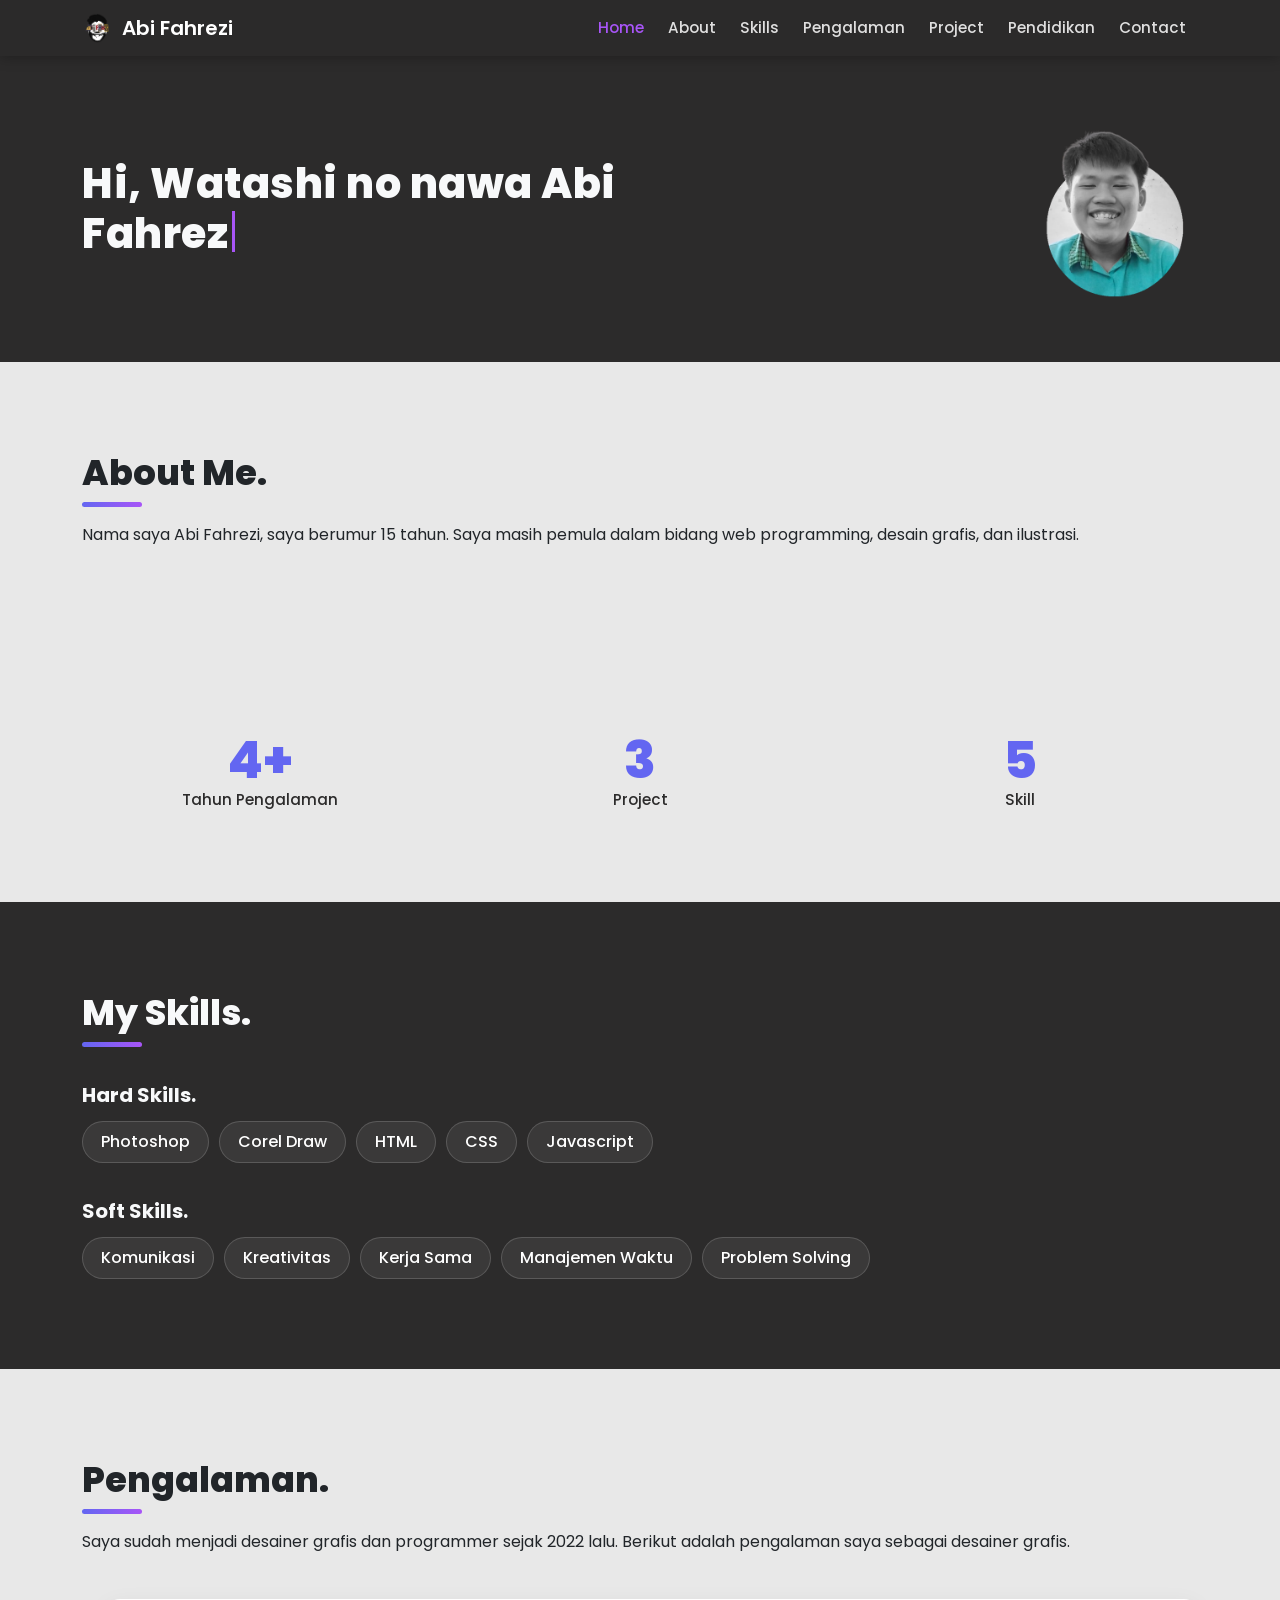
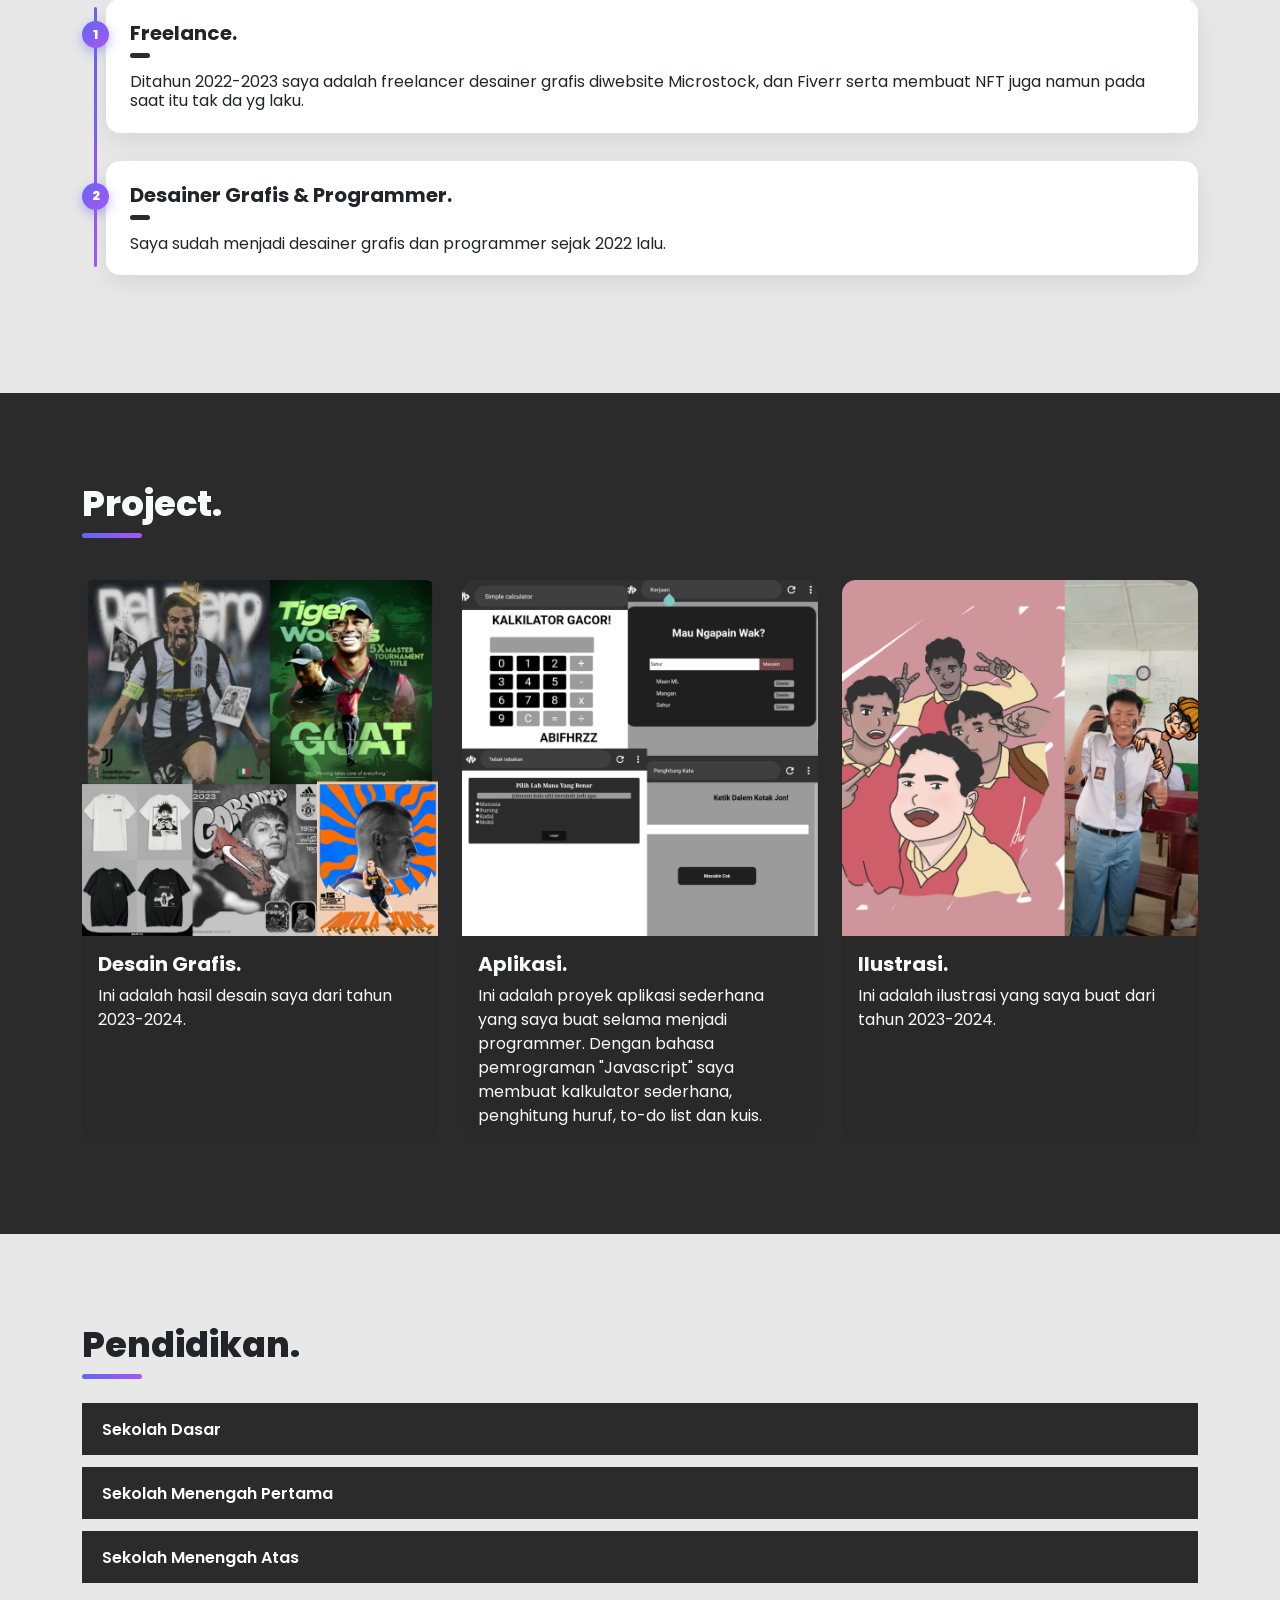
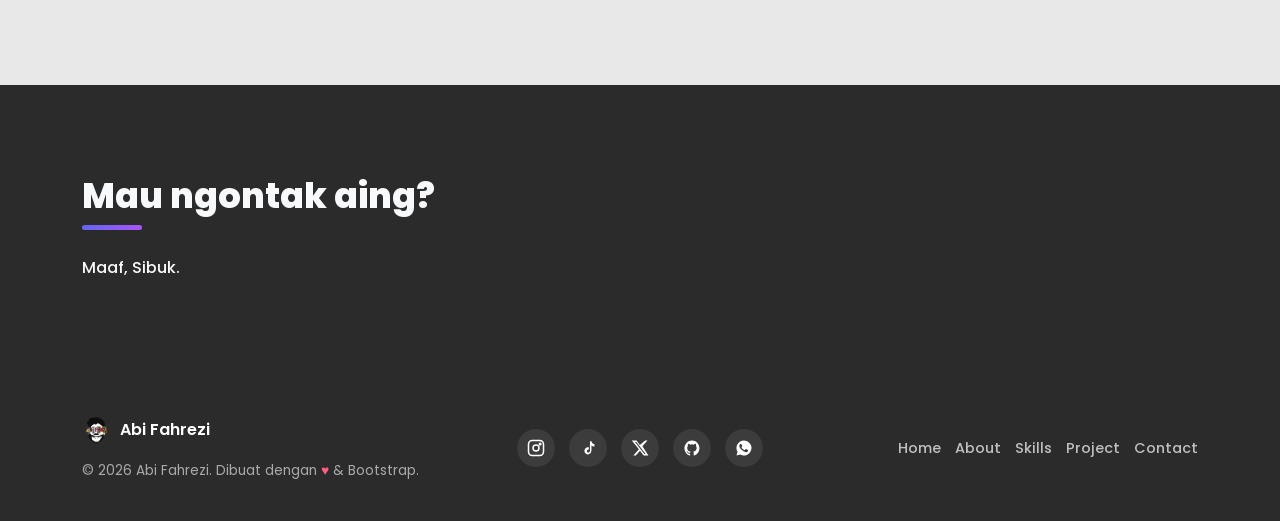
==== commit 9385b921: "feat: add animations, timeline, footer, lightbox, text-based skills, unify sections, remove waves, a" ====
--- a/index.html
+++ b/index.html
@@ -6,6 +6,21 @@
   <title>Portofolio - Abi Fahrezi</title>
   <meta name="description" content="Portofolio Abi Fahrezi - desainer grafis, ilustrator, dan programmer. Desain grafis, ilustrasi, dan proyek aplikasi sederhana." />
   <link rel="icon" href="content/logo.png" type="image/png" />
+  <meta name="theme-color" content="#2c2b2b" />
+
+  <!-- Open Graph -->
+  <meta property="og:type" content="website" />
+  <meta property="og:title" content="Portofolio - Abi Fahrezi" />
+  <meta property="og:description" content="Desainer grafis, ilustrator, dan programmer. Desain grafis, ilustrasi, dan proyek aplikasi sederhana." />
+  <meta property="og:url" content="https://abifhrz.github.io/rajahitam/" />
+  <meta property="og:image" content="https://abifhrz.github.io/rajahitam/content/design1.jpg" />
+  <meta property="og:site_name" content="Portofolio Abi Fahrezi" />
+
+  <!-- Twitter Card -->
+  <meta name="twitter:card" content="summary_large_image" />
+  <meta name="twitter:title" content="Portofolio - Abi Fahrezi" />
+  <meta name="twitter:description" content="Desainer grafis, ilustrator, dan programmer." />
+  <meta name="twitter:image" content="https://abifhrz.github.io/rajahitam/content/design1.jpg" />
 
   <!-- Fonts -->
   <link rel="preconnect" href="https://fonts.googleapis.com">
@@ -72,20 +87,18 @@
       </div>
       <div class="col-12 col-md-7">
         <h1 class="jumbongen text-light">
-          Hi, Watashi no nawa Abi Fahrezi-desu!
+          <span id="typeLine"></span><span class="type-caret"></span>
         </h1>
-      </div>
-    </div>
-  </div>
-</section>
-<div class="wave">
-  <svg xmlns="http://www.w3.org/2000/svg" viewBox="0 0 1440 320"><path fill="#2c2b2b" fill-opacity="1" d="M0,160L0,224L65.5,224L65.5,160L130.9,160L130.9,320L196.4,320L196.4,192L261.8,192L261.8,160L327.3,160L327.3,128L392.7,128L392.7,256L458.2,256L458.2,128L523.6,128L523.6,96L589.1,96L589.1,96L654.5,96L654.5,32L720,32L720,224L785.5,224L785.5,64L850.9,64L850.9,160L916.4,160L916.4,64L981.8,64L981.8,160L1047.3,160L1047.3,160L1112.7,160L1112.7,160L1178.2,160L1178.2,160L1243.6,160L1243.6,128L1309.1,128L1309.1,224L1374.5,224L1374.5,64L1440,64L1440,0L1374.5,0L1374.5,0L1309.1,0L1309.1,0L1243.6,0L1243.6,0L1178.2,0L1178.2,0L1112.7,0L1112.7,0L1047.3,0L1047.3,0L981.8,0L981.8,0L916.4,0L916.4,0L850.9,0L850.9,0L785.5,0L785.5,0L720,0L720,0L654.5,0L654.5,0L589.1,0L589.1,0L523.6,0L523.6,0L458.2,0L458.2,0L392.7,0L392.7,0L327.3,0L327.3,0L261.8,0L261.8,0L196.4,0L196.4,0L130.9,0L130.9,0L65.5,0L65.5,0L0,0L0,0Z"></path></svg>
-</div>
+        <noscript>Hi, Watashi no nawa Abi Fahrezi-desu!</noscript>
+      </div>
+    </div>
+  </div>
+</section>
 <!-- akhir home -->
 
 <!-- About me -->
 <section id="about" class="me">
-  <div class="container">
+  <div class="container reveal">
     <h1>About Me.</h1>
     <div class="accent-line"></div>
     <h6>Nama saya Abi Fahrezi, saya berumur 15 tahun. Saya masih pemula dalam bidang web programming, desain grafis, dan ilustrasi.</h6>
@@ -93,99 +106,105 @@
 </section>
 <!-- akhir about -->
 
+<!-- stats -->
+<section id="stats" class="stats">
+  <div class="container">
+    <div class="row g-4 text-center">
+      <div class="col-4 reveal">
+        <div class="stat-num"><span class="count" data-target="4">0</span>+</div>
+        <div class="stat-label">Tahun Pengalaman</div>
+      </div>
+      <div class="col-4 reveal">
+        <div class="stat-num"><span class="count" data-target="3">0</span></div>
+        <div class="stat-label">Project</div>
+      </div>
+      <div class="col-4 reveal">
+        <div class="stat-num"><span class="count" data-target="5">0</span></div>
+        <div class="stat-label">Skill</div>
+      </div>
+    </div>
+  </div>
+</section>
+<!-- akhir stats -->
+
 <!-- skills -->
 <section id="skills" class="gw text-light">
-  <div class="container">
+  <div class="container reveal">
     <h1>My Skills.</h1>
-    <div class="accent-line-light"></div>
-
-    <div class="skill ps">
-      <div class="row align-items-center">
-        <h6><img src="content/logophotoshop.png" width="20" alt="Logo Photoshop" /> Photoshop</h6>
-        <div class="col-12">
-          <div class="progress" role="progressbar" aria-label="Level Photoshop" aria-valuenow="67" aria-valuemin="0" aria-valuemax="100">
-            <div class="progress-bar" style="width: 67%"></div>
-          </div>
-        </div>
-      </div>
-    </div>
-
-    <div class="skill cd">
-      <div class="row align-items-center">
-        <h6><img src="content/logocoreldraw.png" width="18" alt="Logo Corel Draw" /> Corel Draw</h6>
-        <div class="col-12">
-          <div class="progress" role="progressbar" aria-label="Level Corel Draw" aria-valuenow="30" aria-valuemin="0" aria-valuemax="100">
-            <div class="progress-bar" style="width: 30%"></div>
-          </div>
-        </div>
-      </div>
-    </div>
-
-    <div class="skill hetml">
-      <div class="row align-items-center">
-        <h6><img src="content/logohtml.png" width="20" alt="Logo HTML" /> HTML</h6>
-        <div class="col-12">
-          <div class="progress" role="progressbar" aria-label="Level HTML" aria-valuenow="43" aria-valuemin="0" aria-valuemax="100">
-            <div class="progress-bar" style="width: 43%"></div>
-          </div>
-        </div>
-      </div>
-    </div>
-
-    <div class="skill ceses">
-      <div class="row align-items-center">
-        <h6><img src="content/logocss.png" width="20" alt="Logo CSS" /> CSS</h6>
-        <div class="col-12">
-          <div class="progress" role="progressbar" aria-label="Level CSS" aria-valuenow="23" aria-valuemin="0" aria-valuemax="100">
-            <div class="progress-bar" style="width: 23%"></div>
-          </div>
-        </div>
-      </div>
-    </div>
-
-    <div class="skill jeses">
-      <div class="row align-items-center">
-        <h6><img src="content/logojs.png" width="20" alt="Logo Javascript" /> Javascript</h6>
-        <div class="col-12">
-          <div class="progress" role="progressbar" aria-label="Level Javascript" aria-valuenow="56" aria-valuemin="0" aria-valuemax="100">
-            <div class="progress-bar" style="width: 56%"></div>
-          </div>
-        </div>
-      </div>
-    </div>
-  </div>
-</section>
-<div class="wave dark">
-  <svg xmlns="http://www.w3.org/2000/svg" viewBox="0 0 1440 320"><path fill="#2c2b2b" fill-opacity="1" d="M0,160L0,32L75.8,32L75.8,224L151.6,224L151.6,64L227.4,64L227.4,192L303.2,192L303.2,64L378.9,64L378.9,96L454.7,96L454.7,64L530.5,64L530.5,192L606.3,192L606.3,128L682.1,128L682.1,0L757.9,0L757.9,320L833.7,320L833.7,256L909.5,256L909.5,160L985.3,160L985.3,32L1061.1,32L1061.1,224L1136.8,224L1136.8,64L1212.6,64L1212.6,192L1288.4,192L1288.4,160L1364.2,160L1364.2,192L1440,192L1440,0L1364.2,0L1364.2,0L1288.4,0L1288.4,0L1212.6,0L1212.6,0L1136.8,0L1136.8,0L1061.1,0L1061.1,0L985.3,0L985.3,0L909.5,0L909.5,0L833.7,0L833.7,0L757.9,0L757.9,0L682.1,0L682.1,0L606.3,0L606.3,0L530.5,0L530.5,0L454.7,0L454.7,0L378.9,0L378.9,0L303.2,0L303.2,0L227.4,0L227.4,0L151.6,0L151.6,0L75.8,0L75.8,0L0,0L0,0Z"></path></svg>
-</div>
+    <div class="accent-line"></div>
+
+    <div class="skill-group">
+      <h5>Hard Skills.</h5>
+      <div class="chip-list">
+        <span class="chip">Photoshop</span>
+        <span class="chip">Corel Draw</span>
+        <span class="chip">HTML</span>
+        <span class="chip">CSS</span>
+        <span class="chip">Javascript</span>
+      </div>
+    </div>
+
+    <div class="skill-group">
+      <h5>Soft Skills.</h5>
+      <div class="chip-list">
+        <span class="chip">Komunikasi</span>
+        <span class="chip">Kreativitas</span>
+        <span class="chip">Kerja Sama</span>
+        <span class="chip">Manajemen Waktu</span>
+        <span class="chip">Problem Solving</span>
+      </div>
+    </div>
+  </div>
+</section>
 <!-- akhir skill -->
 
 <!-- Pengalaman -->
 <section id="pengalaman" class="jink">
   <div class="container">
-    <div class="text-dark">
+    <div class="reveal">
       <h1>Pengalaman.</h1>
       <div class="accent-line"></div>
       <h6>Saya sudah menjadi desainer grafis dan programmer sejak 2022 lalu. Berikut adalah pengalaman saya sebagai desainer grafis.</h6>
-      <h5>Freelance.</h5>
-      <div class="mini-line"></div>
-      <h6>
-        Ditahun 2022-2023 saya adalah freelancer desainer grafis diwebsite Microstock, dan Fiverr serta membuat NFT juga namun pada saat itu tak da yg laku.
-      </h6>
-    </div>
-    <div class="huge text-light">
+    </div>
+
+    <div class="timeline mt-5 reveal">
+      <div class="timeline-item">
+        <div class="timeline-dot">1</div>
+        <div class="timeline-card">
+          <h5>Freelance.</h5>
+          <div class="mini-line"></div>
+          <h6>
+            Ditahun 2022-2023 saya adalah freelancer desainer grafis diwebsite Microstock, dan Fiverr serta membuat NFT juga namun pada saat itu tak da yg laku.
+          </h6>
+        </div>
+      </div>
+      <div class="timeline-item">
+        <div class="timeline-dot">2</div>
+        <div class="timeline-card">
+          <h5>Desainer Grafis & Programmer.</h5>
+          <div class="mini-line"></div>
+          <h6>
+            Saya sudah menjadi desainer grafis dan programmer sejak 2022 lalu.
+          </h6>
+        </div>
+      </div>
+    </div>
+  </div>
+</section>
+
+<section id="project" class="vubik text-light">
+  <div class="container">
+    <div class="reveal">
       <h1>Project.</h1>
-      <div class="accent-line-light"></div>
-    </div>
-  </div>
-</section>
-
-<section id="project" class="vubik">
-  <div class="container">
-    <div class="row row-cols-1 row-cols-md-3 g-4">
-      <div class="col">
+      <div class="accent-line"></div>
+    </div>
+    <div class="row row-cols-1 row-cols-md-3 g-4 mt-2">
+      <div class="col reveal">
         <div class="card h-100">
-          <img src="content/design1.jpg" class="card-img-top" alt="Hasil desain grafis tahun 2023-2024">
+          <button type="button" class="card-img-wrap" data-bs-toggle="modal" data-bs-target="#lightboxModal" data-img="content/design1.jpg" data-caption="Desain Grafis. - Ini adalah hasil desain saya dari tahun 2023-2024." aria-label="Lihat gambar desain grafis">
+            <img src="content/design1.jpg" class="card-img-top" alt="Hasil desain grafis tahun 2023-2024" loading="lazy">
+            <span class="zoom-hint">Lihat</span>
+          </button>
           <div class="card-body">
             <h5 class="card-title text-light">Desain Grafis.</h5>
             <p class="card-text text-light">
@@ -194,9 +213,12 @@
           </div>
         </div>
       </div>
-      <div class="col">
+      <div class="col reveal">
         <div class="card h-100">
-          <img src="content/design2.jpg" class="card-img-top" alt="Screenshot aplikasi berbasis Javascript">
+          <button type="button" class="card-img-wrap" data-bs-toggle="modal" data-bs-target="#lightboxModal" data-img="content/design2.jpg" data-caption="Aplikasi. - Ini adalah proyek aplikasi sederhana yang saya buat selama menjadi programmer. Dengan bahasa pemrograman &quot;Javascript&quot; saya membuat kalkulator sederhana, penghitung huruf, to-do list dan kuis." aria-label="Lihat gambar aplikasi">
+            <img src="content/design2.jpg" class="card-img-top" alt="Screenshot aplikasi berbasis Javascript" loading="lazy">
+            <span class="zoom-hint">Lihat</span>
+          </button>
           <div class="card-body">
             <h5 class="card-title text-light">Aplikasi.</h5>
             <p class="card-text text-light">
@@ -205,9 +227,12 @@
           </div>
         </div>
       </div>
-      <div class="col">
+      <div class="col reveal">
         <div class="card h-100">
-          <img src="content/design3.jpg" class="card-img-top" alt="Ilustrasi karya 2023-2024">
+          <button type="button" class="card-img-wrap" data-bs-toggle="modal" data-bs-target="#lightboxModal" data-img="content/design3.jpg" data-caption="Ilustrasi. - Ini adalah ilustrasi yang saya buat dari tahun 2023-2024." aria-label="Lihat gambar ilustrasi">
+            <img src="content/design3.jpg" class="card-img-top" alt="Ilustrasi karya 2023-2024" loading="lazy">
+            <span class="zoom-hint">Lihat</span>
+          </button>
           <div class="card-body">
             <h5 class="card-title text-light">Ilustrasi.</h5>
             <p class="card-text text-light">
@@ -219,14 +244,11 @@
     </div>
   </div>
 </section>
-<div class="wave dark">
-  <svg xmlns="http://www.w3.org/2000/svg" viewBox="0 0 1440 320"><path fill="#2c2b2b" fill-opacity="1" d="M0,256L0,320L75.8,320L75.8,256L151.6,256L151.6,160L227.4,160L227.4,256L303.2,256L303.2,32L378.9,32L378.9,224L454.7,224L454.7,320L530.5,320L530.5,96L606.3,96L606.3,192L682.1,192L682.1,96L757.9,96L757.9,0L833.7,0L833.7,256L909.5,256L909.5,32L985.3,32L985.3,224L1061.1,224L1061.1,32L1136.8,32L1136.8,96L1212.6,96L1212.6,64L1288.4,64L1288.4,288L1364.2,288L1364.2,128L1440,128L1440,0L1364.2,0L1364.2,0L1288.4,0L1288.4,0L1212.6,0L1212.6,0L1136.8,0L1136.8,0L1061.1,0L1061.1,0L985.3,0L985.3,0L909.5,0L909.5,0L833.7,0L833.7,0L757.9,0L757.9,0L682.1,0L682.1,0L606.3,0L606.3,0L530.5,0L530.5,0L454.7,0L454.7,0L378.9,0L378.9,0L303.2,0L303.2,0L227.4,0L227.4,0L151.6,0L151.6,0L75.8,0L75.8,0L0,0L0,0Z"></path></svg>
-</div>
 <!-- akhir project -->
 
 <!-- Pendidikan -->
 <section id="pendidikan" class="joki text-dark">
-  <div class="container">
+  <div class="container reveal">
     <h1>Pendidikan.</h1>
     <div class="accent-line"></div>
     <div class="accordion accordion-flush mt-4" id="accordionFlushExample">
@@ -269,20 +291,67 @@
     </div>
   </div>
 </section>
-<div class="wave">
-  <svg xmlns="http://www.w3.org/2000/svg" viewBox="0 0 1440 320"><path fill="#2c2b2b" fill-opacity="1" d="M0,256L0,96L48,96L48,128L96,128L96,96L144,96L144,288L192,288L192,64L240,64L240,32L288,32L288,256L336,256L336,288L384,288L384,320L432,320L432,256L480,256L480,256L528,256L528,224L576,224L576,256L624,256L624,256L672,256L672,288L720,288L720,0L768,0L768,128L816,128L816,128L864,128L864,192L912,192L912,96L960,96L960,160L1008,160L1008,256L1056,256L1056,320L1104,320L1104,0L1152,0L1152,96L1200,96L1200,192L1248,192L1248,64L1296,64L1296,32L1344,32L1344,32L1392,32L1392,128L1440,128L1440,320L1392,320L1392,320L1344,320L1344,320L1296,320L1296,320L1248,320L1248,320L1200,320L1200,320L1152,320L1152,320L1104,320L1104,320L1056,320L1056,320L1008,320L1008,320L960,320L960,320L912,320L912,320L864,320L864,320L816,320L816,320L768,320L768,320L720,320L720,320L672,320L672,320L624,320L624,320L576,320L576,320L528,320L528,320L480,320L480,320L432,320L432,320L384,320L384,320L336,320L336,320L288,320L288,320L240,320L240,320L192,320L192,320L144,320L144,320L96,320L96,320L48,320L48,320L0,320L0,320Z"></path></svg>
-</div>
 <!-- akhir pendidikan -->
 
 <!-- Contact -->
 <section id="contact" class="last text-light">
-  <div class="container">
+  <div class="container reveal">
     <h1>Mau ngontak aing?</h1>
-    <div class="accent-line-light"></div>
+    <div class="accent-line"></div>
     <h6 class="text-light">Maaf, Sibuk.</h6>
   </div>
 </section>
 <!-- akhir contact -->
+
+<!-- Footer -->
+<footer class="footer">
+  <div class="container">
+    <div class="row align-items-center g-4">
+      <div class="col-12 col-md-4 text-center text-md-start">
+        <a class="footer-brand" href="#home">
+          <img src="content/logo.png" alt="Logo Abi Fahrezi" width="28" />
+          <span>Abi Fahrezi</span>
+        </a>
+        <div class="footer-copy">© 2026 Abi Fahrezi. Dibuat dengan <span class="heart">&#9829;</span> &amp; Bootstrap.</div>
+      </div>
+      <div class="col-12 col-md-4 text-center">
+        <div class="footer-social">
+          <a href="#" aria-label="Instagram"><svg width="18" height="18" viewBox="0 0 24 24" fill="none" stroke="currentColor" stroke-width="2"><rect x="2" y="2" width="20" height="20" rx="5"/><circle cx="12" cy="12" r="4"/><circle cx="17.5" cy="6.5" r="1" fill="currentColor"/></svg></a>
+          <a href="#" aria-label="TikTok"><svg width="18" height="18" viewBox="0 0 24 24" fill="currentColor"><path d="M16.6 3c.4 2.2 1.8 3.6 4 3.9v3c-1.5.1-2.9-.4-4-1.2v6.4c0 4.5-3.9 6.6-6.8 5-2.8-1.5-3.4-5.2-1.4-7.4 1.2-1.3 3-1.9 4.7-1.7v3.1c-.5-.1-1.1 0-1.5.3-1 .6-1.3 1.8-.7 2.8.6.9 1.9 1.1 2.8.5.5-.4.9-1 .9-1.8V3h4z"/></svg></a>
+          <a href="#" aria-label="X (Twitter)"><svg width="18" height="18" viewBox="0 0 24 24" fill="currentColor"><path d="M18.9 2H22l-6.8 7.8L23.2 22h-6.3l-4.9-6.4L6.4 22H3.2l7.3-8.4L1 2h6.4l4.4 5.9L18.9 2zm-1.1 18h1.7L7.1 3.9H5.3L17.8 20z"/></svg></a>
+          <a href="#" aria-label="GitHub"><svg width="18" height="18" viewBox="0 0 24 24" fill="currentColor"><path d="M12 2C6.5 2 2 6.6 2 12.2c0 4.5 2.9 8.3 6.8 9.7.5.1.7-.2.7-.5v-1.8c-2.8.6-3.4-1.2-3.4-1.2-.5-1.2-1.1-1.5-1.1-1.5-.9-.6.1-.6.1-.6 1 .1 1.5 1 1.5 1 .9 1.6 2.4 1.1 3 .9.1-.7.4-1.1.6-1.4-2.2-.3-4.6-1.1-4.6-5 0-1.1.4-2 1-2.7-.1-.2-.4-1.2.1-2.6 0 0 .8-.3 2.7 1a9.4 9.4 0 0 1 5 0c1.9-1.3 2.7-1 2.7-1 .5 1.4.2 2.4.1 2.6.6.7 1 1.6 1 2.7 0 3.9-2.4 4.7-4.6 5 .4.3.7.9.7 1.9v2.8c0 .3.2.6.7.5 4-1.4 6.9-5.2 6.9-9.7C22 6.6 17.5 2 12 2z"/></svg></a>
+          <a href="#" aria-label="WhatsApp"><svg width="18" height="18" viewBox="0 0 24 24" fill="currentColor"><path d="M12 2a10 10 0 0 0-8.6 15.1L2 22l5-1.3A10 10 0 1 0 12 2zm5.4 14.1c-.2.7-1.3 1.3-1.9 1.4-.5.1-1.1.2-3.5-.8-2.9-1.2-4.8-4.1-5-4.3-.1-.2-1.2-1.6-1.2-3s.7-2.1 1-2.4c.2-.3.5-.4.7-.4h.5c.2 0 .4 0 .6.4l.9 2.1c.1.2.1.4 0 .6-.1.2-.2.3-.3.5l-.4.5c-.2.2-.3.4-.1.6.1.3.7 1.2 1.6 1.9 1.1 1 2 1.3 2.3 1.4.3.1.5.1.6-.1l.9-1c.2-.3.4-.2.7-.1l2 .9c.3.2.5.3.6.4 0 .1 0 .5-.1.9z"/></svg></a>
+        </div>
+      </div>
+      <div class="col-12 col-md-4 text-center text-md-end">
+        <ul class="footer-links">
+          <li><a href="#home">Home</a></li>
+          <li><a href="#about">About</a></li>
+          <li><a href="#skills">Skills</a></li>
+          <li><a href="#project">Project</a></li>
+          <li><a href="#contact">Contact</a></li>
+        </ul>
+      </div>
+    </div>
+  </div>
+</footer>
+<!-- akhir footer -->
+
+<!-- Lightbox modal -->
+<div class="modal fade" id="lightboxModal" tabindex="-1" aria-labelledby="lightboxTitle" aria-hidden="true">
+  <div class="modal-dialog modal-lg modal-dialog-centered">
+    <div class="modal-content lightbox-content">
+      <div class="modal-header">
+        <h5 class="modal-title" id="lightboxTitle">Galeri</h5>
+        <button type="button" class="btn-close btn-close-white" data-bs-dismiss="modal" aria-label="Tutup"></button>
+      </div>
+      <div class="modal-body p-0 text-center">
+        <img id="lightboxImage" src="" alt="Preview" class="img-fluid lightbox-img" />
+        <p id="lightboxCaption" class="lightbox-caption"></p>
+      </div>
+    </div>
+  </div>
+</div>
 
 <!-- back to top -->
 <button id="backToTop" aria-label="Kembali ke atas">
@@ -297,34 +366,98 @@
   crossorigin="anonymous"></script>
 
 <script>
-  const backToTop = document.getElementById('backToTop');
-  const showBackToTop = function () {
-    if (window.scrollY > 400) {
-      backToTop.classList.add('visible');
-    } else {
-      backToTop.classList.remove('visible');
-    }
-  };
-  backToTop.addEventListener('click', function () {
-    window.scrollTo({ top: 0, behavior: 'smooth' });
-  });
-  showBackToTop();
-  window.addEventListener('scroll', showBackToTop, { passive: true });
-
-  const progressBars = document.querySelectorAll('.progress-bar');
-  const observer = new IntersectionObserver(function (entries) {
-    entries.forEach(function (entry) {
-      if (entry.isIntersecting) {
-        entry.target.style.width = entry.target.dataset.animateWidth;
-        observer.unobserve(entry.target);
+  (function () {
+    /* ===== Back to top ===== */
+    const backToTop = document.getElementById('backToTop');
+    const showBackToTop = function () {
+      if (window.scrollY > 400) {
+        backToTop.classList.add('visible');
+      } else {
+        backToTop.classList.remove('visible');
+      }
+    };
+    backToTop.addEventListener('click', function () {
+      window.scrollTo({ top: 0, behavior: 'smooth' });
+    });
+    showBackToTop();
+    window.addEventListener('scroll', showBackToTop, { passive: true });
+
+    /* ===== Navbar auto close on mobile ===== */
+    const navCollapse = document.getElementById('navbarNav');
+    navCollapse.addEventListener('click', function (e) {
+      if (e.target.closest('.nav-link')) {
+        const collapse = bootstrap.Collapse.getOrCreateInstance(navCollapse);
+        if (navCollapse.classList.contains('show')) {
+          collapse.hide();
+        }
       }
     });
-  }, { threshold: 0.4 });
-  progressBars.forEach(function (bar) {
-    bar.dataset.animateWidth = bar.style.width;
-    bar.style.width = '0%';
-    observer.observe(bar);
-  });
+
+    /* ===== Typing effect on hero ===== */
+    const typeLine = document.getElementById('typeLine');
+    const heroText = 'Hi, Watashi no nawa Abi Fahrezi-desu!';
+    let charIndex = 0;
+    const typeTimer = setInterval(function () {
+      typeLine.textContent = heroText.slice(0, charIndex);
+      charIndex += 1;
+      if (charIndex > heroText.length) {
+        clearInterval(typeTimer);
+      }
+    }, 60);
+
+    /* ===== Reveal on scroll ===== */
+    const revealEls = document.querySelectorAll('.reveal');
+    const revealObserver = new IntersectionObserver(function (entries) {
+      entries.forEach(function (entry) {
+        if (entry.isIntersecting) {
+          entry.target.classList.add('visible');
+          revealObserver.unobserve(entry.target);
+        }
+      });
+    }, { threshold: 0.15 });
+    revealEls.forEach(function (el) {
+      revealObserver.observe(el);
+    });
+
+    /* ===== Count-up stats ===== */
+    const counters = document.querySelectorAll('.count');
+    const countObserver = new IntersectionObserver(function (entries) {
+      entries.forEach(function (entry) {
+        if (!entry.isIntersecting) {
+          return;
+        }
+        const el = entry.target;
+        const target = parseInt(el.dataset.target, 10);
+        const duration = 1200;
+        const start = performance.now();
+        const step = function (now) {
+          const progress = Math.min((now - start) / duration, 1);
+          el.textContent = Math.round(progress * target);
+          if (progress < 1) {
+            requestAnimationFrame(step);
+          }
+        };
+        requestAnimationFrame(step);
+        countObserver.unobserve(el);
+      });
+    }, { threshold: 0.5 });
+    counters.forEach(function (el) {
+      countObserver.observe(el);
+    });
+
+    /* ===== Lightbox ===== */
+    const lightboxImage = document.getElementById('lightboxImage');
+    const lightboxCaption = document.getElementById('lightboxCaption');
+    const lightboxTitle = document.getElementById('lightboxTitle');
+    const lightboxModal = document.getElementById('lightboxModal');
+    lightboxModal.addEventListener('show.bs.modal', function (e) {
+      const trigger = e.relatedTarget;
+      lightboxImage.src = trigger.dataset.img;
+      lightboxImage.alt = trigger.dataset.caption;
+      lightboxCaption.textContent = trigger.dataset.caption;
+      lightboxTitle.textContent = trigger.dataset.caption.split(' - ')[0];
+    });
+  })();
 </script>
 </body>
 </html>
--- a/css/style.css
+++ b/css/style.css
@@ -77,15 +77,19 @@
   letter-spacing: 0.5px;
 }
 
-/*:==== Waves ===== */
-.wave {
-  background-color: var(--light);
-}
-
-.wave svg {
-  display: block;
-  width: 100%;
-  height: auto;
+.type-caret {
+  display: inline-block;
+  width: 3px;
+  height: 1em;
+  margin-left: 4px;
+  vertical-align: -0.1em;
+  background-color: var(--accent-2);
+  animation: caret-blink 0.9s step-end infinite;
+}
+
+@keyframes caret-blink {
+  0%, 100% { opacity: 1; }
+  50% { opacity: 0; }
 }
 
 /*:==== Sections ===== */
@@ -95,15 +99,20 @@
   background-color: var(--light);
 }
 
-.me {
-  padding-top: 80px;
-  padding-bottom: 113px;
-}
-
-.me h1,
-.jink h1,
-.joki h1 {
-  font-weight: 700;
+/* ===== Section uniform ===== */
+.me,
+.stats,
+.gw,
+.jink,
+.vubik,
+.joki,
+.last {
+  padding: 90px 0;
+}
+
+section h1 {
+  font-weight: 800;
+  font-size: clamp(1.7rem, 4vw, 2.2rem);
 }
 
 .me h6,
@@ -112,7 +121,37 @@
   font-weight: 400;
 }
 
-/*:==== Accent lines ===== */
+/*:==== Reveal animation ===== */
+.reveal {
+  opacity: 0;
+  transform: translateY(24px);
+  transition: opacity 0.7s ease, transform 0.7s ease;
+}
+
+.reveal.visible {
+  opacity: 1;
+  transform: translateY(0);
+}
+
+/*:==== Stats ===== */
+.stats {
+  background-color: var(--light);
+}
+
+.stat-num {
+  font-size: clamp(2rem, 5vw, 3.2rem);
+  font-weight: 800;
+  color: var(--accent);
+  line-height: 1.1;
+}
+
+.stat-label {
+  font-weight: 500;
+  color: var(--dark);
+  font-size: 0.95rem;
+}
+
+/*:==== Accent line ===== */
 .accent-line {
   background: linear-gradient(90deg, var(--accent), var(--accent-2));
   width: 60px;
@@ -121,14 +160,6 @@
   margin-bottom: 18px;
 }
 
-.accent-line-light {
-  background: linear-gradient(90deg, var(--accent), var(--accent-2));
-  width: 60px;
-  height: 5px;
-  border-radius: 99px;
-  margin-bottom: 18px;
-}
-
 .mini-line {
   background: var(--dark);
   width: 20px;
@@ -138,45 +169,47 @@
 
 /* ===== Skills ===== */
 .gw {
-  padding-top: 40px;
-  padding-bottom: 40px;
   background-color: var(--dark);
 }
 
-.gw h1,
-.huge h1,
-.last h1 {
-  font-weight: 800;
-}
-
-.skill {
-  margin-top: 28px;
-}
-
-.skill h6 {
+.skill-group {
+  margin-top: 36px;
+}
+
+.skill-group:first-of-type {
+  margin-top: 44px;
+}
+
+.skill-group h5 {
+  font-weight: 700;
+  margin-bottom: 14px;
+}
+
+.chip-list {
   display: flex;
-  align-items: center;
-  gap: 8px;
-  padding-top: 0;
-  margin-bottom: 8px;
-  font-weight: 600;
-}
-
-.progress {
-  height: 10px;
+  flex-wrap: wrap;
+  gap: 10px;
+}
+
+.chip {
+  background-color: rgba(255, 255, 255, 0.07);
+  border: 1px solid rgba(255, 255, 255, 0.16);
+  color: #ffffff;
+  padding: 8px 18px;
   border-radius: 99px;
-  background-color: #4a4a49;
-}
-
-.progress-bar {
-  border-radius: 99px;
-  background: linear-gradient(90deg, var(--accent), var(--accent-2));
-  transition: width 1s ease;
+  font-weight: 500;
+  transition: border-color 0.25s ease, color 0.25s ease, transform 0.25s ease;
+}
+
+.chip:hover {
+  border-color: var(--accent-2);
+  color: var(--accent-2);
+  transform: translateY(-2px);
 }
 
 /* ===== Pengalaman ===== */
 .jink {
-  padding: 60px 0;
+  background-color: var(--light);
 }
 
 .jink h5 {
@@ -188,19 +221,69 @@
   margin-bottom: 14px;
 }
 
-.huge {
-  background-color: var(--dark);
-  border-radius: 16px;
-  padding: 40px 30px;
-  margin-top: 48px;
-  box-shadow: 0 12px 30px rgba(0, 0, 0, 0.18);
+/* ===== Timeline ===== */
+.timeline {
+  position: relative;
+  padding-left: 24px;
+}
+
+.timeline::before {
+  content: "";
+  position: absolute;
+  left: 12px;
+  top: 8px;
+  bottom: 8px;
+  width: 3px;
+  border-radius: 99px;
+  background: linear-gradient(180deg, var(--accent), var(--accent-2));
+}
+
+.timeline-item {
+  position: relative;
+  margin-bottom: 28px;
+}
+
+.timeline-dot {
+  position: absolute;
+  left: -24px;
+  top: 22px;
+  width: 27px;
+  height: 27px;
+  border-radius: 50%;
+  display: flex;
+  align-items: center;
+  justify-content: center;
+  font-size: 0.8rem;
+  font-weight: 800;
+  color: #ffffff;
+  background: linear-gradient(135deg, var(--accent), var(--accent-2));
+  box-shadow: 0 4px 12px rgba(99, 102, 241, 0.45);
+}
+
+.timeline-card {
+  background: #ffffff;
+  border-radius: 14px;
+  padding: 22px 24px;
+  box-shadow: 0 8px 24px rgba(0, 0, 0, 0.08);
+  transition: transform 0.25s ease, box-shadow 0.25s ease;
+}
+
+.timeline-card:hover {
+  transform: translateY(-4px);
+  box-shadow: 0 14px 30px rgba(0, 0, 0, 0.14);
+}
+
+.timeline-card h5 {
+  margin-top: 0;
+}
+
+.timeline-card h6 {
+  margin-bottom: 0;
 }
 
 /* ===== Cards ===== */
 .vubik {
   background-color: var(--dark);
-  padding-top: 20px;
-  padding-bottom: 80px;
 }
 
 .card {
@@ -216,14 +299,45 @@
   box-shadow: 0 18px 36px rgba(0, 0, 0, 0.45);
 }
 
+.card-img-wrap {
+  position: relative;
+  display: block;
+  width: 100%;
+  padding: 0;
+  border: none;
+  background: none;
+  overflow: hidden;
+  cursor: pointer;
+}
+
 .card-img-top {
   transition: transform 0.35s ease;
   object-fit: contain;
   background-color: #202020;
 }
 
-.card:hover .card-img-top {
+.card-img-wrap:hover .card-img-top {
   transform: scale(1.05);
+}
+
+.zoom-hint {
+  position: absolute;
+  inset: 0;
+  display: flex;
+  align-items: center;
+  justify-content: center;
+  background-color: rgba(44, 43, 43, 0.55);
+  color: #ffffff;
+  font-weight: 600;
+  font-size: 0.95rem;
+  opacity: 0;
+  transition: opacity 0.25s ease;
+  letter-spacing: 2px;
+  text-transform: uppercase;
+}
+
+.card-img-wrap:hover .zoom-hint {
+  opacity: 1;
 }
 
 .card-body {
@@ -236,8 +350,7 @@
 
 /* ===== Pendidikan ===== */
 .joki {
-  padding-top: 100px;
-  padding-bottom: 100px;
+  background-color: var(--light);
 }
 
 .accordion {
@@ -269,18 +382,116 @@
 /* ===== Contact ===== */
 .last {
   background-color: var(--dark);
-  padding-top: 130px;
-  padding-bottom: 110px;
-  text-align: center;
-}
-
-.last .accent-line-light {
-  margin-left: auto;
-  margin-right: auto;
 }
 
 .last h6 {
   padding-top: 10px;
+}
+
+/* ===== Footer ===== */
+.footer {
+  background-color: var(--dark);
+  padding: 40px 0;
+}
+
+.footer-brand {
+  display: inline-flex;
+  align-items: center;
+  gap: 10px;
+  color: #ffffff;
+  font-weight: 600;
+  text-decoration: none;
+}
+
+.footer-brand:hover {
+  color: var(--accent-2);
+}
+
+.footer-copy {
+  color: rgba(255, 255, 255, 0.6);
+  font-size: 0.85rem;
+  margin-top: 10px;
+}
+
+.footer-copy .heart {
+  color: #ff5e7e;
+}
+
+.footer-social {
+  display: flex;
+  justify-content: center;
+  gap: 14px;
+}
+
+.footer-social a {
+  display: inline-flex;
+  align-items: center;
+  justify-content: center;
+  width: 38px;
+  height: 38px;
+  border-radius: 50%;
+  color: #ffffff;
+  background: rgba(255, 255, 255, 0.08);
+  text-decoration: none;
+  transition: background 0.2s ease, transform 0.2s ease;
+}
+
+.footer-social a:hover {
+  background: linear-gradient(135deg, var(--accent), var(--accent-2));
+  transform: translateY(-3px);
+}
+
+.footer-links {
+  list-style: none;
+  margin: 0;
+  padding: 0;
+  display: inline-flex;
+  flex-wrap: wrap;
+  gap: 14px;
+  justify-content: flex-end;
+}
+
+.footer-links a {
+  color: rgba(255, 255, 255, 0.7);
+  text-decoration: none;
+  font-size: 0.9rem;
+  font-weight: 500;
+  transition: color 0.2s ease;
+}
+
+.footer-links a:hover {
+  color: var(--accent-2);
+}
+
+/* ===== Lightbox ===== */
+.lightbox-content {
+  background-color: #202020;
+  border: none;
+  border-radius: 16px;
+  overflow: hidden;
+}
+
+.lightbox-content .modal-header {
+  border-bottom: 1px solid rgba(255, 255, 255, 0.1);
+}
+
+.lightbox-content .modal-title {
+  color: #ffffff;
+  font-weight: 600;
+}
+
+.lightbox-img {
+  max-height: 75vh;
+  object-fit: contain;
+  background-color: #000;
+}
+
+.lightbox-caption {
+  color: rgba(255, 255, 255, 0.75);
+  font-size: 0.85rem;
+  padding: 14px 20px;
+  margin: 0;
+  text-align: center;
 }
 
 /* ===== Back to top ===== */
@@ -328,4 +539,22 @@
   .navbar-nav .nav-link {
     margin-inline: 0;
   }
+
+  .timeline {
+    padding-left: 20px;
+  }
+
+  .timeline-dot {
+    left: -20px;
+  }
+
+  .footer-links {
+    justify-content: center;
+  }
+}
+
+@media (max-width: 575.98px) {
+  .stat-num {
+    font-size: 1.8rem;
+  }
 }
